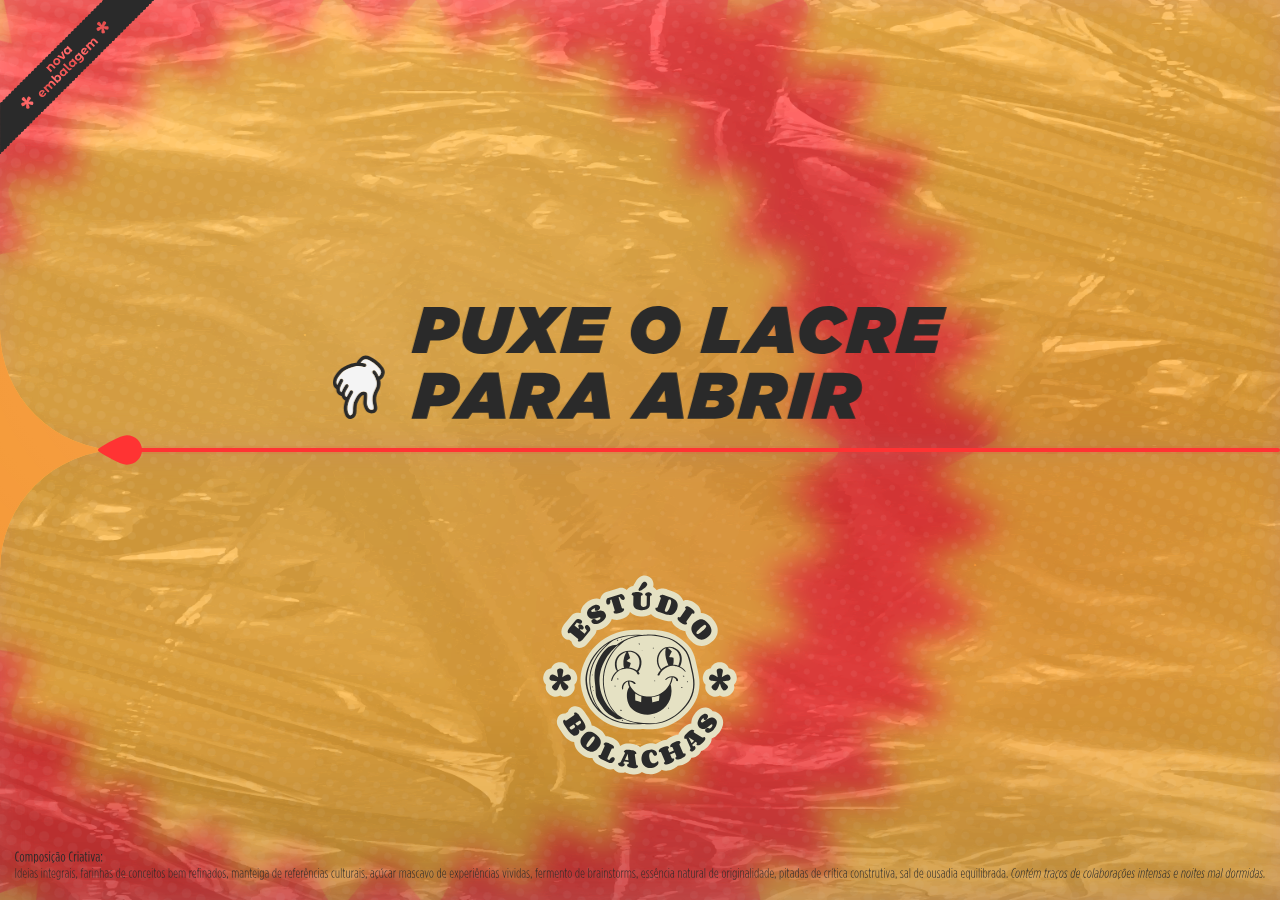
==== index.html @ 4806290f "Ajustes de alinhamento das seções em mobile + arraste da tela de entrada" ====
<!doctype html>
<html lang="pt-BR">
  <head>
    <!-- ========================================
         META BÁSICA
         ======================================== -->
    <meta charset="utf-8" />
    <meta name="viewport" content="width=device-width, initial-scale=1" />
    <title>Estúdio Bolachas</title>
    <meta
      name="description"
      content="Estúdio criativo. Ideias com personalidade, design com atitude."
    />

    <!-- ========================================
         ÍCONES
         ======================================== -->
    <link rel="icon" type="image/svg+xml" href="assets/img/thumb-bolachas/thumb-bolachas.svg" />
    <link rel="icon" type="image/png" href="assets/img/thumb-bolachas/thumb-bolachas.png" />

    <!-- ========================================
         SOCIAL SHARE
         ======================================== -->
    <meta property="og:type" content="website" />
    <meta property="og:title" content="Estúdio Bolachas" />
    <meta
      property="og:description"
      content="Estúdio criativo. Ideias com personalidade, design com atitude."
    />
    <meta property="og:image" content="assets/img/thumb-bolachas/thumb-bolachas.jpg" />
    <meta property="og:image:width" content="1200" />
    <meta property="og:image:height" content="630" />

    <meta name="twitter:card" content="summary_large_image" />
    <meta name="twitter:title" content="Estúdio Bolachas" />
    <meta
      name="twitter:description"
      content="Estúdio criativo. Ideias com personalidade, design com atitude."
    />
    <meta name="twitter:image" content="assets/img/thumb-bolachas/thumb-bolachas.jpg" />

    <!-- ========================================
         PRÉ-CARREGAMENTO DE IMAGENS
         ======================================== -->
    <link rel="preload" as="image" href="assets/svg/bolachinha-entry.svg" />
    <link rel="preload" as="image" href="assets/svg/bolachinha-entry-b.svg" />
    <link rel="preload" as="image" href="assets/svg/bolachinha.svg" />
    <link rel="preload" as="image" href="assets/svg/bolachinha-b.svg" />

    <link rel="preload" as="image" href="assets/svg/roseta-amarela.svg" />
    <link rel="preload" as="image" href="assets/svg/roseta-vermelha.svg" />

    <link rel="preload" as="image" href="assets/svg/txt-rodape.svg" />
    <link rel="preload" as="image" href="assets/svg/txt-rodape-mob.svg" />
    <link rel="preload" as="image" href="assets/svg/barcode-vert.svg" />
    <link rel="preload" as="image" href="assets/svg/barcode-hori.svg" />

    <link rel="preload" as="image" href="assets/svg/bolachas-header.svg" />
    <link rel="preload" as="image" href="assets/svg/bolachas-header-b.svg" />
    <link rel="preload" as="image" href="assets/svg/bolachas-header-mob.svg" />
    <link rel="preload" as="image" href="assets/svg/bolachas-header-mob-b.svg" />

    <!-- ========================================
         CSS
         Ordem:
         1. Base global
         2. Abertura
         3. Home / radial
         4. Conteúdo interno
         ======================================== -->
    <link rel="stylesheet" href="css/base.css" />
    <link rel="stylesheet" href="css/entry.css" />
    <link rel="stylesheet" href="css/home.css" />
    <link rel="stylesheet" href="css/content.css" />
  </head>

  <body>
    <!-- ========================================
         CAMADA GLOBAL DE FUNDO
         ======================================== -->
    <div class="grain" aria-hidden="true"></div>

    <!-- ========================================
         ESTRUTURA PRINCIPAL DO SITE
         ======================================== -->
    <main class="siteShell" id="siteShell">
      <!-- MENU RADIAL -->
      <nav class="radial" aria-label="Menu giratório">
        <ul class="radial__list" id="radialList" role="list">
          <li class="radial__item" data-key="manifesto">Manifesto</li>
          <li class="radial__item" data-key="links">Links</li>
          <li class="radial__item" data-key="servicos">Serviços</li>
          <li class="radial__item" data-key="contato">Contato</li>
        </ul>

        <div class="radial__dots" id="radialDots" aria-label="Indicador do menu">
          <span class="dot" data-dot="0" aria-hidden="true"></span>
          <span class="dot" data-dot="1" aria-hidden="true"></span>
          <span class="dot" data-dot="2" aria-hidden="true"></span>
          <span class="dot" data-dot="3" aria-hidden="true"></span>
        </div>
      </nav>

      <!-- ELEMENTOS FIXOS DA HOME / CONTEÚDO -->
      <div class="bolachasHeader" aria-hidden="true"></div>

      <div class="gfxBand" aria-hidden="true">
        <div class="gfxBand__txt" aria-hidden="true"></div>
        <div class="gfxBand__barcode" aria-hidden="true"></div>
      </div>

      <div class="contentTitle" id="contentTitle" aria-hidden="true"></div>
      <div class="bolachinhaLogo" aria-hidden="true"></div>

      <!-- BACKDROP E PAINEL DE CONTEÚDO -->
      <div class="contentBackdrop" id="contentBackdrop" aria-hidden="true"></div>

      <aside class="contentPanel" id="contentPanel" aria-hidden="true">
        <div class="contentPanel__inner">
          <div class="contentPanel__body" id="contentPanelBody">
            <p class="contentPanel__placeholder">Conteúdo da seção (em breve).</p>
          </div>

          <button class="contentPanel__back" id="contentBack" type="button">← VOLTAR</button>
        </div>
      </aside>
    </main>

    <!-- ========================================
         TEMPLATES DE CONTEÚDO
         ======================================== -->

    <!-- MANIFESTO -->
    <template id="tpl-manifesto">
      <section class="panelSection panelSection--manifesto">
        <p class="manifestoP">
          O <span class="manifestoHighlightA">Estúdio Bolachas</span> é um grupo criativo que
          inspira e apoia projetos que vão além do arroz com feijão tradicional.
        </p>

        <p class="manifestoP">
          Nascemos da necessidade criativa como meio de sobrevivência e visão de mundo. É daí que
          vêm ideias preparadas com cuidado,
          <span class="manifestoHighlightB">para além de embalagens bonitas</span>.
        </p>

        <p class="manifestoP">
          Acreditamos no desenvolvimento criativo de forma
          <span class="manifestoHighlightB">desenrolada e honesta</span>, com o objetivo de impactar
          positivamente o contexto em que nossas ideias são servidas.
        </p>

        <p class="manifestoP">
          Nosso foco é
          <span class="manifestoHighlightB">descomplicar a criação</span>
          de ferramentas e processos que dão suporte à comunicação dos nossos clientes de forma
          efetiva, sempre no ponto certo.
        </p>

        <p class="manifestoP">
          Sem marmotagem:
          <span class="manifestoHighlightB">
            o trampo é bem feito, com qualidade e sabor original </span
          >.
        </p>

        <img src="assets/svg/manifesto-selo.svg" class="manifestoSelo" alt="Selo Manifesto" />
      </section>
    </template>

    <!-- CONTATO -->
    <template id="tpl-contato">
      <section class="panelSection panelSection--contato">
        <h3 class="ctTitle">Conte a sua ideia para a gente!</h3>

        <p class="ctIntro">Use o formulário abaixo ou dê um “alô” nas nossas redes sociais.</p>

        <div class="ctFormBox">
          <form class="ctForm" action="#" method="post">
            <label class="ctField">
              <span class="ctIcon ctIcon--user" aria-hidden="true"></span>
              <input class="ctInput" type="text" name="nome" placeholder="Nome*" required />
            </label>

            <label class="ctField">
              <span class="ctIcon ctIcon--mail" aria-hidden="true"></span>
              <input class="ctInput" type="email" name="email" placeholder="Email*" required />
            </label>

            <label class="ctField">
              <span class="ctIcon ctIcon--phone" aria-hidden="true"></span>
              <input class="ctInput" type="tel" name="telefone" placeholder="Telefone (opcional)" />
            </label>

            <label class="ctField ctField--msg">
              <textarea
                class="ctInput ctTextarea"
                name="mensagem"
                placeholder="Conte um pouco sobre seu negócio, ideia ou necessidades atuais."
                rows="5"
              ></textarea>
            </label>

            <div class="ctLegend">* Campos obrigatórios</div>

            <button class="ctSend" type="submit">ENVIAR</button>
          </form>
        </div>

        <p class="ctInfo">
          Todas as informações compartilhadas são tratadas com discrição e respeito.
        </p>

        <a class="ctEmail" href="mailto:contato@estudiobolachas.com">
          contato@estudiobolachas.com
        </a>

        <div class="ctSocial" aria-label="Redes sociais">
          <a
            class="ctSocialBtn"
            href="https://www.instagram.com/estudiobolachas/"
            aria-label="Instagram"
            target="_blank"
            rel="noopener noreferrer"
          >
            <span class="ctSocialIcon ctSocialIcon--insta" aria-hidden="true"></span>
          </a>

          <a
            class="ctSocialBtn"
            href="https://www.behance.net/estudiobolachas"
            aria-label="Behance"
            target="_blank"
            rel="noopener noreferrer"
          >
            <span class="ctSocialIcon ctSocialIcon--behance" aria-hidden="true"></span>
          </a>

          <a
            class="ctSocialBtn"
            href="https://www.linkedin.com/company/estudiobolachas/"
            aria-label="LinkedIn"
            target="_blank"
            rel="noopener noreferrer"
          >
            <span class="ctSocialIcon ctSocialIcon--linkedin" aria-hidden="true"></span>
          </a>

          <a
            class="ctSocialBtn"
            href="https://api.whatsapp.com/message/KOBMPQ3VIMDCH1"
            aria-label="WhatsApp"
            target="_blank"
            rel="noopener noreferrer"
          >
            <span class="ctSocialIcon ctSocialIcon--whats" aria-hidden="true"></span>
          </a>
        </div>
      </section>
    </template>

    <!-- SERVIÇOS -->
    <template id="tpl-servicos">
      <section class="panelSection panelSection--servicos">
        <div class="svcBlock">
          <div class="svcHead">
            <div class="svcBullet">*</div>
            <div class="svcTitle">Web Design</div>
          </div>
          <div class="svcDesc">
            Sites preparados com criatividade refinada e prontos para converter. Tudo responsivo e
            caramelizado com design que chama atenção.
          </div>
        </div>

        <div class="svcBlock">
          <div class="svcHead">
            <div class="svcBullet">*</div>
            <div class="svcTitle">Planejamento</div>
          </div>
          <div class="svcDesc">
            Anúncios com alto teor de resultado. Seu trampo foca no que importa, enquanto o sistema
            prepara os leads automaticamente.
          </div>
        </div>

        <div class="svcBlock">
          <div class="svcHead">
            <div class="svcBullet">*</div>
            <div class="svcTitle">Identidade Visual</div>
          </div>
          <div class="svcDesc">
            Identidade com recheio. Da criação ou fortalecimento da marca às redes sociais, a gente
            entrega o pacote completo para sua marca virar referência.
          </div>
        </div>

        <div class="svcBlock">
          <div class="svcHead">
            <div class="svcBullet">*</div>
            <div class="svcTitle">Produtos &amp; Campanhas</div>
          </div>
          <div class="svcDesc">
            Do rascunho à prateleira, preparamos produtos e campanhas com sabor estratégico. Tudo
            pronto para impactar, engajar e fazer sua marca faturar.
          </div>
        </div>

        <a
          class="svcCta"
          href="https://api.whatsapp.com/message/KOBMPQ3VIMDCH1"
          target="_blank"
          rel="noopener noreferrer"
        >
          <span class="svcCta__label">FALE COM A GENTE</span>
          <span class="svcCta__icon" aria-hidden="true"></span>
        </a>
      </section>
    </template>

    <!-- LINKS -->
    <template id="tpl-links">
      <section class="panelSection panelSection--links">
        <a
          class="linksBtn"
          href="https://www.instagram.com/estudiobolachas/"
          target="_blank"
          rel="noopener noreferrer"
        >
          <div class="linksBtn__title">NOVIDADES</div>
          <div class="linksBtn__desc">
            Acompanhe nossos projetos recentes no Instagram.
            <span class="linksBtn__hl">@estudiobolachas</span>
          </div>
        </a>

        <a
          class="linksBtn"
          href="https://www.behance.net/estudiobolachas"
          target="_blank"
          rel="noopener noreferrer"
        >
          <div class="linksBtn__title">PROJETOS</div>
          <div class="linksBtn__desc">
            Veja nossos processos criativos no Behance.
            <span class="linksBtn__hl">@estudiobolachas</span>
          </div>
        </a>

        <a
          class="linksBtn"
          href="https://www.instagram.com/galeriabolachas/"
          target="_blank"
          rel="noopener noreferrer"
        >
          <div class="linksBtn__title">GALERIA</div>
          <div class="linksBtn__desc">
            Conheça produtos originais com a nossa curadoria
            <span class="linksBtn__hl">@galeriabolachas</span>
          </div>
        </a>
      </section>
    </template>

    <!-- ========================================
         ABERTURA / OVERLAY INICIAL
         ======================================== -->
    <div class="entryOverlay" id="entryOverlay" aria-label="Abertura do site">
      <div class="entryBg" aria-hidden="true"></div>

      <div class="content-box top-box" aria-hidden="true">
        <img class="bg-top-svg" src="assets/img/bg-top-box.png" alt="" />
        <img class="selo-nova" src="assets/svg/selo-nova.svg" alt="" />
        <img class="selo-aviso" src="assets/svg/selo-aviso.svg" alt="" />
        <img class="selo-puxe" src="assets/svg/selo-puxe.svg" alt="Puxe o lacre para abrir" />
      </div>

      <div class="content-box bottom-box" aria-hidden="true">
        <img class="bg-bottom-svg" src="assets/img/bg-bottom-box.png" alt="" />
        <div class="rodape-bottom-box" aria-hidden="true"></div>

        <a class="entry-bolachinha" href="#" aria-label="Bolachinha"></a>
        <img class="entry-ingredientes" src="assets/svg/txt-ingredientes.svg" alt="Ingredientes" />
      </div>

      <div class="linha-vermelha" aria-hidden="true"></div>
      <img class="gotinha" src="assets/svg/gotinha.svg" alt="Gotinha do lacre" />
    </div>

    <!-- ========================================
         JAVASCRIPT
         Ordem:
         1. Utilitários
         2. Abertura
         3. Painel de conteúdo
         4. Menu radial
         ======================================== -->
    <script src="js/utils.js"></script>
    <script src="js/entry.js"></script>
    <script src="js/content.js"></script>
    <script src="js/radial.js"></script>
  </body>
</html>
---- css/base.css ----
:root {
  --reveal: 0;
}

/* ==========================================================================
   1) FONTS
   ========================================================================== */

/* Gotham Ultra */
@font-face {
  font-family: "Gotham Ultra";
  src:
    url("../assets/fonts/GothamUltra.woff2") format("woff2"),
    url("../assets/fonts/GothamUltra.woff") format("woff");
  font-weight: 800;
  font-style: normal;
  font-display: swap;
}

/* Gotham Ultra Italic */
@font-face {
  font-family: "Gotham Ultra Italic";
  src:
    url("../assets/fonts/GothamUltraItalic.woff2") format("woff2"),
    url("../assets/fonts/GothamUltraItalic.woff") format("woff");
  font-weight: 800;
  font-style: italic;
  font-display: swap;
}

/* Gotham Book */
@font-face {
  font-family: "Gotham Book";
  src:
    url("../assets/fonts/GothamBook.woff2") format("woff2"),
    url("../assets/fonts/GothamBook.woff") format("woff");
  font-weight: 400;
  font-style: normal;
  font-display: swap;
}

/* Gotham Bold */
@font-face {
  font-family: "Gotham Bold";
  src:
    url("../assets/fonts/GothamBold.woff2") format("woff2"),
    url("../assets/fonts/GothamBold.woff") format("woff");
  font-weight: 700;
  font-style: normal;
  font-display: swap;
}

/* Corben */
@font-face {
  font-family: "Corben Regular";
  src: url("../assets/fonts/Corben-Regular.ttf") format("truetype");
  font-weight: 400;
  font-style: normal;
  font-display: swap;
}

@font-face {
  font-family: "Corben Bold";
  src: url("../assets/fonts/Corben-Bold.ttf") format("truetype");
  font-weight: 700;
  font-style: normal;
  font-display: swap;
}

/* ==========================================================================
   2) RESET + BASE
   ========================================================================== */

* {
  box-sizing: border-box;
}

html,
body {
  height: 100%;
}

body {
  margin: 0;
  overflow: hidden;
  overflow-x: hidden;

  color: #2a2a2a;
  background: #ff3333;

  font-family:
    system-ui,
    -apple-system,
    "Segoe UI",
    Roboto,
    Arial,
    sans-serif;
}

/* Fundo reativo proporcional ao reveal */
body {
  background: color-mix(
    in srgb,
    #f59835 calc((1 - var(--reveal)) * 100%),
    #ff3333 calc(var(--reveal) * 100%)
  );
}

/* ==========================================================================
   3) FUNDO VIVO
   - Mantido desligado visualmente por enquanto
   ========================================================================== */

body::before {
  content: "";
  position: fixed;
  inset: -20%;
  z-index: 0;

  pointer-events: none;
  transform: translate3d(0, 0, 0);

  background:
    radial-gradient(
      closest-side at calc(50% + var(--bgx, 0px)) calc(50% + var(--bgy, 0px)),
      rgba(245, 152, 53, 0.22),
      transparent 60%
    ),
    radial-gradient(
      closest-side at calc(55% - var(--bgx, 0px)) calc(45% - var(--bgy, 0px)),
      rgba(229, 225, 195, 0.14),
      transparent 62%
    ),
    radial-gradient(closest-side at 40% 65%, rgba(42, 42, 42, 0.08), transparent 60%);

  mix-blend-mode: soft-light;
  filter: blur(18px);
  opacity: 0.75;

  animation: bg-drift 10s ease-in-out infinite;
}

/* desligado temporariamente */
body::before {
  opacity: 0 !important;
}

@keyframes bg-drift {
  0% {
    transform: translate3d(-0.6%, -0.3%, 0) scale(1.01);
  }
  50% {
    transform: translate3d(0.7%, 0.4%, 0) scale(1.02);
  }
  100% {
    transform: translate3d(-0.6%, -0.3%, 0) scale(1.01);
  }
}

@media (prefers-reduced-motion: reduce) {
  body::before {
    animation: none;
  }
}

/* ==========================================================================
   4) GRAIN
   ========================================================================== */

.grain {
  position: fixed;
  inset: -30%;
  z-index: 6;

  pointer-events: none;
  transform: translate3d(0, 0, 0);

  opacity: 0.08;
  mix-blend-mode: overlay;
  filter: contrast(92%) brightness(112%);

  background-image:
    repeating-linear-gradient(
      0deg,
      rgba(255, 255, 255, 0.22) 0px,
      rgba(255, 255, 255, 0.22) 1px,
      transparent 2px,
      transparent 4px
    ),
    repeating-linear-gradient(
      90deg,
      rgba(0, 0, 0, 0.16) 0px,
      rgba(0, 0, 0, 0.16) 1px,
      transparent 2px,
      transparent 6px
    ),
    radial-gradient(circle at 30% 20%, rgba(0, 0, 0, 0.1) 0%, transparent 42%),
    radial-gradient(circle at 70% 80%, rgba(255, 255, 255, 0.1) 0%, transparent 44%);

  animation: grain-drift 7.5s steps(10) infinite;
}

@keyframes grain-drift {
  0% {
    transform: translate3d(-1.5%, -1%, 0);
  }
  20% {
    transform: translate3d(1%, -1.8%, 0);
  }
  40% {
    transform: translate3d(1.8%, 0.8%, 0);
  }
  60% {
    transform: translate3d(-1.6%, 1.6%, 0);
  }
  80% {
    transform: translate3d(0.8%, -0.6%, 0);
  }
  100% {
    transform: translate3d(-1.5%, -1%, 0);
  }
}

@media (prefers-reduced-motion: reduce) {
  .grain {
    animation: none;
  }
}

/* ==========================================================================
   5) GATE INICIAL DE VISIBILIDADE
   - Antes de abrir, só a roseta permanece visível
   ========================================================================== */

body:not(.site-open) .radial__list,
body:not(.site-open) .radial__dots,
body:not(.site-open) .gfxBand,
body:not(.site-open) .bolachasHeader,
body:not(.site-open) .bolachinhaLogo,
body:not(.site-open) .contentTitle,
body:not(.site-open) .contentBackdrop,
body:not(.site-open) .contentPanel,
body:not(.site-open) .grain {
  opacity: 0;
}

body:not(.site-open) .radial,
body:not(.site-open) .bolachasHeader {
  pointer-events: none;
}

body:not(.site-open) .contentPanel {
  translate: 110% 0;
}

body.site-open .radial__list,
body.site-open .radial__dots,
body.site-open .gfxBand,
body.site-open .bolachasHeader,
body.site-open .bolachinhaLogo,
body.site-open .contentTitle {
  transition: opacity 420ms ease;
}

/* ==========================================================================
   6) BLINDAGEM DO PAINEL FORA DO MODE-CONTENT
   ========================================================================== */

body:not(.mode-content) .contentBackdrop {
  opacity: 0 !important;
  visibility: hidden !important;
  pointer-events: none !important;
  transition: none !important;
}

body:not(.mode-content) .contentPanel {
  opacity: 0 !important;
  visibility: hidden !important;
  pointer-events: none !important;
  transition: none !important;
}

body.mode-content .contentBackdrop {
  visibility: visible !important;
  transition: opacity 220ms ease !important;
}

body.mode-content .contentPanel {
  visibility: visible !important;
  opacity: 1 !important;
}

/* ==========================================================================
   7) INTERAÇÃO GLOBAL
   ========================================================================== */

.radial,
.radial__list,
.radial__item {
  pointer-events: auto;
}
---- css/entry.css ----
.entryOverlay {
  position: fixed;
  inset: 0;
  z-index: 2000;
  overflow: hidden;
  pointer-events: auto;
}

.entryOverlay.is-hidden {
  opacity: 0 !important;
  pointer-events: none;
  transition: opacity 420ms ease;
}

.entryBg {
  position: absolute;
  inset: 0;
  background:
    radial-gradient(1200px 700px at 30% 40%, rgba(255, 255, 255, 0.09), transparent 60%),
    radial-gradient(900px 600px at 70% 60%, rgba(0, 0, 0, 0.12), transparent 55%);
  pointer-events: none;
}

/* caixas */
.content-box {
  position: fixed;
  left: 0;
  width: 100vw;
  height: 50vh;

  box-sizing: border-box; /* ✅ importante */

  background: rgba(255, 255, 255, 0.2);

  backdrop-filter: blur(16px) contrast(150%);
  -webkit-backdrop-filter: blur(16px) contrast(150%);
  will-change: transform, border-radius;

  overflow: hidden;
  isolation: isolate;

  contain: paint;
  transform: translateZ(0);
  backface-visibility: hidden;
}

.top-box {
  position: fixed;
  top: 0;
  border-bottom-left-radius: 120px;
  height: calc(var(--real-vh) * 50);
}

.bottom-box {
  bottom: 0;
  border-top-left-radius: 120px;
  height: calc(var(--real-vh) * 50);
}

/* fundos das caixas (imagens) */
.bg-top-svg,
.bg-bottom-svg {
  z-index: 0;
  position: absolute;
  inset: 0;
  width: 100%;
  height: 100%;
  object-fit: cover;
  opacity: 1;
  transform: translateZ(0);
  backface-visibility: hidden;
  will-change: transform;

  border-radius: inherit;

  pointer-events: none;
}

.selo-nova {
  z-index: 2;
  position: absolute;
  left: 0;
  top: 0;
  width: clamp(110px, 12vw, 200px);
  height: auto;
  pointer-events: none;
}

.selo-aviso {
  z-index: 2;
  position: absolute;
  right: 22px;
  top: 18px;
  width: clamp(50px, 12vw, 100px);
  height: auto;
  pointer-events: none;
}

/* Selo grande no TOP-BOX (fixo, centralizado) */
.selo-puxe {
  position: absolute;
  left: 50%;
  bottom: clamp(18px, 3.5vh, 34px);

  transform: translateX(-50%) translateZ(0);

  backface-visibility: hidden;
  will-change: transform, opacity;
  isolation: isolate;

  z-index: 2;

  width: clamp(300px, 48vw, 700px);
  height: auto;

  pointer-events: none;
  user-select: none;
  -webkit-user-drag: none;

  opacity: 1;

  /* ✅ opacidade reativa ao drag (mantém pulsação, só controla a visibilidade) */
  --fade: calc(1 - var(--pull, 0));
  opacity: calc(var(--fade) * 1);

  /* pulsação suave */
  animation: seloPulse 1.6s ease-in-out infinite;
  transform-origin: 50% 50%;
}

@keyframes seloPulse {
  0% {
    transform: translate(-50%, -50%) scale(1);
  }
  50% {
    transform: translate(-50%, -50%) scale(1.02);
  }
  100% {
    transform: translate(-50%, -50%) scale(1);
  }
}

.rodape-bottom-box {
  position: absolute;
  left: 0;
  right: 0;
  bottom: 0;
  height: 22vh;
  background: linear-gradient(to top, rgba(0, 0, 0, 0.18), transparent);
  pointer-events: none;
}

/* linha + gotinha */
.linha-vermelha {
  position: fixed;
  top: calc(var(--real-vh) * 50);
  height: 4px;
  transform: translateY(-50%);
  background: #ff3333;
  border-radius: 99px;
  z-index: 2100;
  pointer-events: none;
  box-shadow: 0 0 0 2px rgba(255, 51, 51, 0.1);
}

.gotinha {
  position: fixed;
  top: calc(var(--real-vh) * 50);
  width: 44px;
  height: 54px;
  transform: translate(-50%, -50%);
  z-index: 2200;
  user-select: none;
  -webkit-user-drag: none;
  cursor: grab;
  touch-action: none;
}

.gotinha:active {
  cursor: grabbing;
}

/* animação de saída (empurrando tudo pra direita) */
.entryOverlay.is-opening .top-box,
.entryOverlay.is-opening .bottom-box,
.entryOverlay.is-opening .linha-vermelha,
.entryOverlay.is-opening .gotinha,
.entryOverlay.is-opening .selo-puxe {
  transition: transform 0.5s linear;
}

.entryOverlay.is-opening .top-box {
  transform: translateX(100vw);
}
.entryOverlay.is-opening .linha-vermelha {
  transform: translate(100vw, -50%);
}
.entryOverlay.is-opening .gotinha {
  transform: translate(calc(100vw - 50%), -50%);
}

.entryOverlay.is-opening .bottom-box {
  transition-delay: 0.3s;
  transform: translateX(100vw);
}

.entryOverlay.is-opening .selo-puxe {
  transition: opacity 0.5s linear;
}

/* =========================================================
   Bolachinha interativa na tela de abertura (bottom-box)
   ========================================================= */

.bottom-box {
  position: fixed; /* só garantindo contexto */
}

.bottom-box .entry-bolachinha {
  position: absolute;
  left: 50%;
  top: 50%;

  transform: translate(-50%, -50%);
  z-index: 5;

  width: clamp(180px, 34vw, 200px);
  height: clamp(180px, 34vw, 200px);

  background: url("../assets/svg/bolachinha-entry.svg") no-repeat center / contain;

  pointer-events: auto;
  user-select: none;
  -webkit-tap-highlight-color: transparent;

  transition:
    transform 160ms ease,
    opacity 160ms ease;
}

/* desktop hover */
@media (hover: hover) and (pointer: fine) {
  .bottom-box .entry-bolachinha:hover {
    background-image: url("../assets/svg/bolachinha-entry-b.svg");
    transform: translate(-50%, -50%) scale(1.03);
  }
}

/* mobile tap */
.bottom-box .entry-bolachinha:active {
  background-image: url("../assets/svg/bolachinha-entry-b.svg");
  transform: translate(-50%, -50%) scale(0.98);
}

/* Assim que a abertura começa a sair, ela não pode mais bloquear cliques do site */
.entryOverlay.is-opening,
.entryOverlay.is-hidden {
  pointer-events: none !important;
}

/* =========================================================
   Texto Ingredientes (bottom-box)
   ========================================================= */

.bottom-box .entry-ingredientes {
  position: absolute;
  left: 50%;
  bottom: 2vh;

  transform: translateX(-50%);
  z-index: 4;

  width: 98vw;
  height: auto;

  pointer-events: none;
  user-select: none;

  opacity: 1;
}

/* MOBILE: troca SVG */
@media (max-width: 900px) {
  .bottom-box .entry-ingredientes {
    content: url("../assets/svg/txt-ingredientes-b.svg");
    width: 90vw;
  }
}
---- css/home.css ----
/* ==========================================================================
   1) MENU RADIAL
   ========================================================================== */

.radial {
  position: fixed;
  inset: 0;
  z-index: 2;

  overflow: visible;

  /* Variáveis do sistema */
  --safe: clamp(16px, 2.5vw, 32px);
  --radius: 275px;
  --cx: calc(var(--radius) * 0.18 + var(--safe));
  --cy: calc(50vh - 40px);
  --dotsH: 70px;
}

/* Lista radial */
.radial__list {
  position: absolute;
  left: var(--cx);
  top: var(--cy);

  width: 0;
  height: 0;

  margin: 0;
  padding: 0;
  list-style: none;
}

/* Breakpoints do sistema radial */
@media (max-width: 520px) {
  .radial {
    --radius: 140px;
    --cy: 30vh;
    width: 520px;
    height: 520px;
  }
}

@media (min-width: 521px) and (max-width: 900px) {
  .radial {
    --radius: 150px;
  }
}

@media (min-width: 901px) {
  .radial {
    --radius: 275px;
  }
}

/* ==========================================================================
   2) ROSETA REATIVA
   ========================================================================== */

.radial {
  --rosetaSize: clamp(900px, 120vmax, 1700px);
  --rosetaDx: 0px;
  --rosetaDy: 0px;
}

/* Camada final (amarela) */
.radial::before {
  content: "";
  position: fixed;

  left: calc(var(--cx) + var(--rosetaDx));
  top: calc(var(--cy) + var(--rosetaDy));

  width: var(--rosetaSize);
  height: var(--rosetaSize);

  z-index: 0;
  pointer-events: none;

  transform: translate(-50%, -50%) rotate(var(--rosetaAngle, 0deg));
  transform-origin: 50% 50%;

  background: url("../assets/svg/roseta-amarela.svg") no-repeat center / contain;
  opacity: var(--reveal);
}

/* Camada inicial (vermelha) */
.radial::after {
  content: "";
  position: fixed;

  left: calc(var(--cx) + var(--rosetaDx));
  top: calc(var(--cy) + var(--rosetaDy));

  width: var(--rosetaSize);
  height: var(--rosetaSize);

  z-index: 2;
  pointer-events: none;

  transform: translate(-50%, -50%) rotate(var(--rosetaAngle, 0deg));
  transform-origin: 50% 50%;

  background: url("../assets/svg/roseta-vermelha.svg") no-repeat center / contain;
  opacity: calc(1 - var(--reveal));
}

/* Ajustes responsivos da roseta */
@media (max-width: 520px) {
  .radial {
    --rosetaSize: 90vh;
    --rosetaDx: 20vw;
    --rosetaDy: -6vh;
  }
}

@media (min-width: 500px) and (max-width: 900px) {
  .radial {
    --rosetaSize: 90vh;
    --rosetaDx: 10vw;
    --rosetaDy: -14vh;
  }
}

@media (min-width: 901px) {
  .radial {
    --rosetaSize: 96vw;
    --rosetaDx: 300px;
    --rosetaDy: 40px;
  }
}

/* ==========================================================================
   3) ITENS DO MENU RADIAL
   ========================================================================== */

.radial__item {
  position: absolute;
  left: 0;
  top: 0;

  cursor: pointer;
  user-select: none;
  -webkit-tap-highlight-color: transparent;

  font-family:
    "Gotham Ultra Italic",
    system-ui,
    -apple-system,
    "Segoe UI",
    Roboto,
    Arial,
    sans-serif;
  font-weight: 800;
  font-size: clamp(34px, 6.2vw, 74px);
  line-height: 1;
  letter-spacing: -0.02em;
  text-transform: uppercase;

  color: #f59835;
  transition: color 220ms ease;
}

.radial__item.is-active {
  color: #e5e1c3;
}

/* ==========================================================================
   4) DOTS
   ========================================================================== */

.radial__dots {
  position: absolute;
  left: clamp(10px, 2vw, 18px);

  top: clamp(
    calc(var(--dotsH) / 2 + var(--safe)),
    var(--cy),
    calc(100vh - var(--dotsH) / 2 - var(--safe))
  );
  transform: translateY(-50%);

  z-index: 5;
  display: grid;
  gap: 10px;

  pointer-events: none;
}

.dot {
  width: 10px;
  height: 10px;
  border-radius: 999px;

  background: #f59835;
  transition:
    transform 180ms ease,
    opacity 180ms ease,
    background-color 180ms ease;
}

.dot.is-active {
  background: #e5e1c3;
}

@media (min-width: 901px) {
  .radial__dots {
    top: var(--cy);
    transform: translateY(-50%);
  }
}

/* ==========================================================================
   5) MICROFEEDBACK DE SNAP
   ========================================================================== */

body.is-snapping .radial__item.is-active {
  animation: snap-pop 220ms ease-out;
}

body.is-snapping .dot.is-active {
  animation: snap-pop-dot 220ms ease-out;
}

@keyframes snap-pop {
  0% {
    filter: blur(0px);
  }
  45% {
    filter: blur(0px);
  }
  100% {
    filter: blur(0px);
  }
}

@keyframes snap-pop-dot {
  0% {
    transform: scale(1);
  }
  45% {
    transform: scale(1.35);
  }
  100% {
    transform: scale(1);
  }
}

/* ==========================================================================
   6) FAIXA GRÁFICA / RODAPÉ
   ========================================================================== */

.gfxBand {
  position: fixed;
  z-index: 4;

  margin: 0;
  padding: 0;

  pointer-events: none;
  background: #f59835;
}

.gfxBand__txt,
.gfxBand__barcode {
  position: absolute;
  background-color: #2a2a2a;

  -webkit-mask-repeat: no-repeat;
  -webkit-mask-position: center;
  -webkit-mask-size: contain;

  mask-repeat: no-repeat;
  mask-position: center;
  mask-size: contain;
}

/* Desktop */
@media (min-width: 901px) {
  .gfxBand {
    top: 0;
    right: 0;
    width: 10vw;
    height: 100vh;
  }

  .gfxBand__barcode {
    top: 50%;
    right: 0;
    width: 4vw;
    height: 60vh;

    transform: translateY(-50%);

    -webkit-mask-position: center right;
    mask-position: center right;

    -webkit-mask-image: url("../assets/svg/barcode-vert.svg");
    mask-image: url("../assets/svg/barcode-vert.svg");
  }

  .gfxBand__txt {
    top: 50%;
    right: 5vw;
    width: 4vw;
    height: 60vh;

    transform: translateY(-50%);

    -webkit-mask-position: center;
    mask-position: center;

    -webkit-mask-image: url("../assets/svg/txt-rodape.svg");
    mask-image: url("../assets/svg/txt-rodape.svg");
  }
}

/* Mobile */
@media (max-width: 900px) {
  .gfxBand {
    left: 0;
    right: 0;
    bottom: 0;
    top: auto;

    width: 100vw;
    height: 13vh;
  }

  .gfxBand__barcode {
    left: 50%;
    bottom: 0;
    width: 60vw;
    height: 6vh;

    transform: translateX(-50%);

    -webkit-mask-position: bottom center;
    mask-position: bottom center;

    -webkit-mask-image: url("../assets/svg/barcode-hori.svg");
    mask-image: url("../assets/svg/barcode-hori.svg");
  }

  .gfxBand__txt {
    left: 50%;
    bottom: 6.5vh;
    width: 50vw;
    height: 5vh;

    transform: translateX(-50%);

    -webkit-mask-position: bottom center;
    mask-position: bottom center;

    -webkit-mask-image: url("../assets/svg/txt-rodape-mob.svg");
    mask-image: url("../assets/svg/txt-rodape-mob.svg");
  }
}

/* ==========================================================================
   7) HEADER BOLACHAS
   ========================================================================== */

.bolachasHeader {
  position: fixed;
  z-index: 5;

  pointer-events: auto;
  user-select: none;
  -webkit-tap-highlight-color: transparent;

  background-repeat: no-repeat;
  background-position: center;
  background-size: contain;
}

/* Desktop */
@media (min-width: 901px) {
  .bolachasHeader {
    right: 18vw;
    top: 50%;

    width: clamp(80px, 10vw, 180px);
    height: 96vh;
    max-height: none;

    transform: translateY(-50%);

    background-image: url("../assets/svg/bolachas-header.svg");
  }

  .bolachasHeader:hover,
  .bolachasHeader:active {
    background-image: url("../assets/svg/bolachas-header-b.svg");
  }
}

/* Mobile */
@media (max-width: 900px) {
  .bolachasHeader {
    left: 50%;
    bottom: 14vh;

    width: 96vw;
    max-width: 520px;
    height: 52px;

    transform: translateX(-50%);

    background-image: url("../assets/svg/bolachas-header-mob.svg");
  }

  .bolachasHeader:active {
    background-image: url("../assets/svg/bolachas-header-mob-b.svg");
  }
}
---- css/content.css ----
/* ==========================================================================
   1) MODO CONTEÚDO
   ========================================================================== */

.contentTitle {
  position: fixed;
  left: 50%;
  z-index: 10;

  opacity: 0;
  pointer-events: none;

  transform: translateX(-50%) translateY(8px);
  transition:
    opacity 260ms ease,
    transform 260ms ease;

  font-family:
    "Gotham Ultra Italic",
    system-ui,
    -apple-system,
    "Segoe UI",
    Roboto,
    Arial,
    sans-serif;
  font-weight: 800;
  font-size: clamp(50px, 8vw, 120px);
  line-height: 1;
  letter-spacing: 0.02em;
  text-transform: uppercase;
  text-align: center;

  color: #f59835;
}

body.mode-content .contentTitle {
  opacity: 1;
  transform: translateX(-50%) translateY(0);
}

.radial__list,
.radial__dots {
  transition: opacity 260ms ease;
  will-change: opacity;
}

body.mode-content .radial__list,
body.mode-content .radial__dots {
  opacity: 0;
}

.bolachasHeader,
.gfxBand {
  transition: opacity 260ms ease;
  will-change: opacity;
}

body.mode-content .bolachasHeader,
body.mode-content .gfxBand {
  opacity: 0;
}

body.mode-content .radial {
  pointer-events: none;
}

.contentBackdrop {
  position: fixed;
  inset: 0;
  z-index: 7;

  opacity: 0;
  pointer-events: none;

  background: rgba(0, 0, 0, 0.5);
  transition: opacity 220ms ease;
}

body.mode-content .contentBackdrop {
  opacity: 1;
  pointer-events: auto;
}

@media (min-width: 901px) {
  .contentTitle {
    left: clamp(24px, 4vw, 64px);
    top: 50%;

    text-align: left;
    transform: translateY(-50%);
  }

  body.mode-content .contentTitle {
    transform: translateY(-50%);
  }
}

@media (max-width: 900px) {
  :root {
    /* fallback caso o JS ainda não tenha rodado */
    --app-height: 100vh;

    /* altura real do painel baseada na viewport visível */
    --contentPanelH: calc(var(--app-height) * 0.73);

    /* topo real do painel */
    --panelTop: calc(var(--app-height) - var(--contentPanelH));

    /* área ocupada pela bolachinha + respiro */
    --bolachinhaSafeTop: calc(2vh + clamp(100px, 30vw, 120px) + 16px);

    /* pequena folga visual entre título e painel */
    --contentTitleOffset: 10px;
  }

  .contentTitle {
    top: max(var(--panelTop), var(--bolachinhaSafeTop));
    transform: translateX(-50%) translateY(calc(-100% + var(--contentTitleOffset)));
  }

  body.mode-content .contentTitle {
    transform: translateX(-50%) translateY(-100%);
  }
}

/* ==========================================================================
   2) PAINEL DE CONTEÚDO
   ========================================================================== */

.contentPanel {
  position: fixed;
  top: 0;
  right: 0;
  z-index: 9;

  width: 50vw;
  height: 100vh;

  opacity: 1;
  background: #2a2a2a;

  translate: 110% 0;
  will-change: translate;

  transition: translate 520ms cubic-bezier(0.2, 0.9, 0.2, 1);
  transition-delay: 120ms;
}

body.mode-content .contentPanel {
  translate: 0 0;
}

@media (max-width: 900px) {
  .contentPanel {
    top: auto;
    bottom: 0;

    width: 100vw;
    height: var(--contentPanelH, calc(var(--app-height, 100vh) * 0.73));
    max-height: var(--contentPanelH, calc(var(--app-height, 100vh) * 0.73));

    translate: 0 110%;
    transition-delay: 90ms;
  }

  body.mode-content .contentPanel {
    translate: 0 0;
  }
}

.contentPanel__inner {
  --panelPad: clamp(18px, 3vw, 34px);

  height: 100%;
  padding: 0;

  display: grid;
  grid-template-rows: 1fr auto;
  gap: 0;
}

.contentPanel__body {
  overflow: auto;
  padding: var(--panelPad);
  padding-right: calc(var(--panelPad) + 6px);
}

@media (max-width: 900px) {
  .contentPanel__inner {
    --panelPad: clamp(12px, 3.2vw, 18px);
  }

  .contentPanel__body {
    overflow: hidden;
    padding: var(--panelPad);
    padding-right: var(--panelPad);
    padding-bottom: 8px;
  }

  .contentPanel__back {
    padding: 0 var(--panelPad) max(10px, env(safe-area-inset-bottom, 0px));
    font-size: 13px;
  }
}

.contentPanel__placeholder {
  margin: 0;
  opacity: 0.85;
}

.contentPanel__back {
  justify-self: start;
  align-self: end;

  margin: 0;
  padding: 0 var(--panelPad) var(--panelPad);
  margin-top: 16px;

  background: none;
  border: none;
  cursor: pointer;

  color: #f59835;

  font-family:
    "Gotham Ultra",
    system-ui,
    -apple-system,
    "Segoe UI",
    Roboto,
    Arial,
    sans-serif;
  font-size: clamp(14px, 1.4vw, 18px);
  letter-spacing: 0.02em;
  text-transform: uppercase;

  transition:
    opacity 180ms ease,
    color 180ms ease,
    transform 180ms ease;
}

.contentPanel__back:hover {
  opacity: 1;
  color: #ff3333;
  transform: translateX(-4px);
}

.contentPanel__back:active {
  opacity: 0.9;
  transform: translateX(-2px);
}

@media (min-width: 901px) {
  .contentPanel__inner {
    padding-bottom: clamp(24px, 4vh, 64px);
  }

  .contentPanel__back {
    font-size: clamp(18px, 1.8vw, 22px);
  }
}

/* ==========================================================================
   3) ESTRUTURA BASE DAS SEÇÕES
   ========================================================================== */

.panelSection {
  display: grid;
  gap: 14px;
  padding-bottom: 12px;
}

.panelLead {
  margin: 0;
  font-size: clamp(18px, 1.7vw, 26px);
  line-height: 1.25;
  color: #f4f4f4;
}

.panelBullets {
  display: grid;
  gap: 8px;

  margin: 0;
  padding-left: 18px;

  list-style: square;
  color: #e5e1c3;

  font-family:
    "Gotham Ultra",
    system-ui,
    -apple-system,
    "Segoe UI",
    Roboto,
    Arial,
    sans-serif;
  font-size: 14px;
  letter-spacing: 0.02em;
  text-transform: uppercase;
}

.panelSmall {
  margin: 0;
  opacity: 0.75;

  font-size: 14px;
  line-height: 1.45;
}

/* ==========================================================================
   4) MANIFESTO
   ========================================================================== */

.panelSection--manifesto {
  display: grid;
  gap: 20px;
}

.manifestoP {
  max-width: 56ch;
  margin: 0 auto;

  color: #e5e1c3;
  text-align: center;

  font-family:
    "Gotham Book",
    system-ui,
    -apple-system,
    "Segoe UI",
    Roboto,
    Arial,
    sans-serif;
  font-size: clamp(16px, 1.6vw, 20px);
  line-height: 1.2;
}

.manifestoHighlightA {
  font-family: "Corben Regular", serif;
  letter-spacing: 0.02em;
}

.manifestoHighlightB {
  color: #f59835;
  letter-spacing: 0.01em;

  font-family:
    "Gotham Bold",
    system-ui,
    -apple-system,
    "Segoe UI",
    Roboto,
    Arial,
    sans-serif;
}

.manifestoSelo {
  display: block;
  width: clamp(80px, 30vw, 200px);
  height: auto;
  margin: 22px auto 0;

  opacity: 0.95;
  user-select: none;
  pointer-events: none;
}

@media (min-width: 901px) {
  .panelSection--manifesto {
    padding-top: 12vh;
  }
}

@media (max-width: 900px) {
  .panelSection--manifesto {
    min-height: 100%;
    padding-top: 0;
    gap: 10px;
    align-content: center;
  }

  .manifestoP {
    max-width: 39ch;
    font-size: 13px;
    line-height: 1.32;
  }

  .manifestoSelo {
    width: clamp(64px, 22vw, 110px);
    margin-top: 8px;
  }
}

/* ==========================================================================
   5) LOGO BOLACHINHA NO MODO CONTEÚDO
   ========================================================================== */

.bolachinhaLogo {
  position: fixed;
  z-index: 9;

  opacity: 0;
  scale: 1;

  pointer-events: auto;
  user-select: none;
  -webkit-tap-highlight-color: transparent;

  background-repeat: no-repeat;
  background-position: center;
  background-size: contain;

  will-change: translate, opacity, scale;
  transition:
    translate 520ms cubic-bezier(0.2, 0.9, 0.2, 1),
    opacity 260ms ease,
    scale 160ms ease;
}

/* Desktop */
@media (min-width: 901px) {
  .bolachinhaLogo {
    left: clamp(24px, 4vw, 64px);
    top: clamp(24px, 4vw, 64px);

    width: 10vw;
    height: 20vh;

    background-image: url("../assets/svg/bolachinha.svg");
    translate: -140% 0;
  }

  body.mode-content .bolachinhaLogo {
    opacity: 1;
    translate: 0 0;
    transition-delay: 120ms;
  }

  @media (hover: hover) and (pointer: fine) {
    .bolachinhaLogo:hover {
      scale: 1.03;
      background-image: url("../assets/svg/bolachinha-b.svg");
    }
  }

  .bolachinhaLogo:active {
    scale: 0.98;
    background-image: url("../assets/svg/bolachinha-b.svg");
  }
}

/* Mobile */
@media (max-width: 900px) {
  .bolachinhaLogo {
    left: 50%;
    top: 2vh;

    width: clamp(100px, 30vw, 120px);
    height: clamp(100px, 30vw, 120px);

    background-image: url("../assets/svg/bolachinha.svg");
    translate: -50% -140%;
  }

  body.mode-content .bolachinhaLogo {
    opacity: 1;
    translate: -50% 0;
    transition-delay: 120ms;
  }

  .bolachinhaLogo:active {
    scale: 0.98;
    background-image: url("../assets/svg/bolachinha-b.svg");
  }
}

/* ==========================================================================
   6) LINKS
   ========================================================================== */

.panelSection--links {
  display: grid;
  gap: 18px;
  padding-top: 18px;
}

.linksBtn {
  display: block;
  width: min(90vw, 560px);
  margin: 0 auto;
  padding: 10px 18px;

  text-decoration: none;
  border: none;
  border-radius: 999px;
  background: #ff3333;

  -webkit-tap-highlight-color: transparent;
  transition:
    background-color 160ms ease,
    transform 160ms ease;
}

.linksBtn__title {
  color: #f59835;
  text-align: center;
  text-transform: uppercase;

  font-family: "Corben Bold", serif;
  font-size: 36px;
  line-height: 1.05;
  letter-spacing: 0.02em;
}

.linksBtn__desc {
  color: #e5e1c3;
  text-align: center;

  font-family:
    "Gotham Book",
    system-ui,
    -apple-system,
    "Segoe UI",
    Roboto,
    Arial,
    sans-serif;
  font-size: 13px;
  line-height: 1.2;
}

.linksBtn__hl {
  font-family:
    "Gotham Bold",
    system-ui,
    -apple-system,
    "Segoe UI",
    Roboto,
    Arial,
    sans-serif;
}

@media (hover: hover) and (pointer: fine) {
  .linksBtn:hover {
    background: #f59835;
    transform: scale(1.01);
  }

  .linksBtn:hover .linksBtn__title {
    color: #ff3333;
  }

  .linksBtn:hover .linksBtn__desc {
    color: #2a2a2a;
  }
}

.linksBtn:active {
  background: #f59835;
  transform: scale(0.99);
}

.linksBtn:active .linksBtn__title {
  color: #ff3333;
}

.linksBtn:active .linksBtn__desc {
  color: #2a2a2a;
}

.linksBtn:focus-visible {
  outline: 2px solid #f59835;
  outline-offset: 3px;
}

@media (max-width: 900px) {
  .panelSection--links {
    min-height: 100%;
    gap: 10px;
    padding-top: 0;
    padding-bottom: 0;
    align-content: center;
  }

  .linksBtn {
    width: 92%;
    max-width: 520px;
    padding: 10px 14px;
  }

  .linksBtn__title {
    margin-bottom: 4px;
    font-size: clamp(20px, 6vw, 28px);
    letter-spacing: 0.015em;
  }

  .linksBtn__desc {
    font-size: 11px;
    line-height: 1.15;
  }
}

@media (min-width: 901px) {
  .panelSection--links {
    min-height: 100%;
    gap: 50px;
    padding-top: 0;
    padding-bottom: 0;

    display: flex;
    flex-direction: column;
    justify-content: center;
  }

  .linksBtn {
    width: min(560px, 92%);
    padding: 18px 80px;
  }

  .linksBtn__title {
    margin-bottom: 12px;
    font-size: 42px;
    letter-spacing: 0.03em;
  }

  .linksBtn__desc {
    font-size: 14px;
    line-height: 1.25;
  }
}

/* ==========================================================================
   7) SERVIÇOS
   ========================================================================== */

.panelSection--servicos {
  max-width: 620px;
  margin: 0 auto;
  padding-top: clamp(16px, 3vh, 26px);

  display: grid;
  gap: clamp(16px, 3vh, 26px);
}

.svcBlock {
  display: grid;
  gap: 10px;
}

.svcBlock + .svcBlock {
  padding-top: 8px;
}

.svcHead {
  display: flex;
  align-items: center;
  gap: 10px;
}

.svcBullet {
  opacity: 0.9;
  color: #f59835;

  font-family: "Corben Bold", serif;
  font-size: clamp(22px, 3.8vw, 32px);
  line-height: 1;
}

.svcTitle {
  color: #f59835;

  font-family: "Corben Bold", serif;
  font-size: clamp(24px, 4.2vw, 38px);
  line-height: 1.05;
  letter-spacing: 0.015em;
}

.svcDesc {
  max-width: 58ch;
  margin-left: calc(clamp(22px, 3.8vw, 32px) + 10px);

  color: #e5e1c3;
  opacity: 0.92;

  font-family:
    "Gotham Book",
    system-ui,
    -apple-system,
    "Segoe UI",
    Roboto,
    Arial,
    sans-serif;
  font-size: clamp(13px, 2.2vw, 15px);
  line-height: 1.28;
}

.svcCta {
  display: flex;
  align-items: center;
  justify-content: center;
  gap: 10px;

  width: min(560px, 90%);
  height: 62px;
  margin: clamp(10px, 2.2vh, 18px) auto 0;

  text-decoration: none;
  border-radius: 999px;
  background: #ff3333;

  -webkit-tap-highlight-color: transparent;
  transition:
    background-color 160ms ease,
    transform 160ms ease;
}

.svcCta__label {
  color: #e5e1c3;
  line-height: 1;

  font-family:
    "Gotham Bold",
    system-ui,
    -apple-system,
    "Segoe UI",
    Roboto,
    Arial,
    sans-serif;
  font-size: clamp(18px, 2vw, 22px);
  letter-spacing: 0.06em;
}

.svcCta__icon {
  display: inline-block;
  flex: 0 0 auto;

  width: 22px;
  height: 22px;

  background-color: #e5e1c3;

  -webkit-mask-image: url("../assets/svg/icon-whats.svg");
  mask-image: url("../assets/svg/icon-whats.svg");
  -webkit-mask-repeat: no-repeat;
  mask-repeat: no-repeat;
  -webkit-mask-position: center;
  mask-position: center;
  -webkit-mask-size: contain;
  mask-size: contain;
}

@media (hover: hover) and (pointer: fine) {
  .svcCta:hover {
    background: #f59835;
    transform: scale(1.01);
  }

  .svcCta:hover .svcCta__label {
    color: #2a2a2a;
  }

  .svcCta:hover .svcCta__icon {
    background-color: #2a2a2a;
  }
}

.svcCta:active {
  background: #f59835;
  transform: scale(0.99);
}

.svcCta:active .svcCta__label {
  color: #2a2a2a;
}

.svcCta:active .svcCta__icon {
  background-color: #2a2a2a;
}

@media (min-width: 901px) {
  .panelSection--servicos {
    min-height: 100%;
    gap: 22px;
    padding-top: 0;
    padding-bottom: 0;

    display: flex;
    flex-direction: column;
    justify-content: center;
  }

  .svcCta {
    margin-top: 80px;
  }
}

@media (max-width: 900px) {
  .panelSection--servicos {
    min-height: 100%;
    gap: 10px;
    padding-top: 0;
    align-content: center;
  }

  .svcBlock {
    gap: 5px;
  }

  .svcBlock + .svcBlock {
    padding-top: 2px;
  }

  .svcHead {
    gap: 6px;
  }

  .svcBullet {
    font-size: 20px;
  }

  .svcTitle {
    font-size: clamp(18px, 5vw, 24px);
    line-height: 1;
  }

  .svcDesc {
    margin-left: 26px;
    font-size: 11px;
    line-height: 1.15;
    max-width: 44ch;
  }

  .svcCta {
    height: 48px;
    margin-top: 8px;
  }

  .svcCta__label {
    font-size: 13px;
    letter-spacing: 0.04em;
  }

  .svcCta__icon {
    width: 18px;
    height: 18px;
  }
}

/* ==========================================================================
   8) CONTATO
   ========================================================================== */

.panelSection--contato {
  display: grid;
  gap: clamp(12px, 2.4vh, 18px);
  padding-top: clamp(12px, 2.8vh, 24px);
}

.ctTitle {
  margin: 0;

  color: #f59835;
  text-align: center;

  font-family: "Corben Bold", serif;
  font-size: clamp(22px, 5.4vw, 34px);
  line-height: 1.1;
}

.ctIntro {
  margin: 0;

  color: #e5e1c3;
  text-align: center;

  font-family:
    "Gotham Book",
    system-ui,
    -apple-system,
    "Segoe UI",
    Roboto,
    Arial,
    sans-serif;
  font-size: clamp(13px, 3.5vw, 12px);
  line-height: 1.25;
}

.ctFormBox {
  padding: clamp(14px, 2.6vh, 18px);
  background: #f59835;
  border-radius: 24px;
}

.ctForm {
  display: grid;
  gap: 10px;
}

.ctField {
  display: flex;
  align-items: center;
  gap: 10px;

  padding: 10px 14px;
  background: #f4f4f4;
  border-radius: 999px;
}

.ctField--msg {
  align-items: stretch;
  padding: 12px 14px;
  border-radius: 20px;
}

.ctIcon {
  width: 18px;
  height: 18px;
  flex: 0 0 auto;

  background-color: #2a2a2a;

  -webkit-mask-repeat: no-repeat;
  mask-repeat: no-repeat;
  -webkit-mask-position: center;
  mask-position: center;
  -webkit-mask-size: contain;
  mask-size: contain;
}

.ctIcon--user {
  -webkit-mask-image: url("../assets/svg/icon-user.svg");
  mask-image: url("../assets/svg/icon-user.svg");
}

.ctIcon--mail {
  -webkit-mask-image: url("../assets/svg/icon-mail.svg");
  mask-image: url("../assets/svg/icon-mail.svg");
}

.ctIcon--phone {
  -webkit-mask-image: url("../assets/svg/icon-phone.svg");
  mask-image: url("../assets/svg/icon-phone.svg");
}

.ctInput {
  width: 100%;
  border: none;
  outline: none;
  background: transparent;

  color: #2a2a2a;

  font-family:
    "Gotham Book",
    system-ui,
    -apple-system,
    "Segoe UI",
    Roboto,
    Arial,
    sans-serif;
  font-size: 14px;
  line-height: 1.2;
}

.ctInput::placeholder {
  color: #2a2a2a;
  opacity: 0.85;
}

.ctTextarea {
  resize: none;
  min-height: 110px;
}

.ctLegend {
  margin-top: 2px;

  color: #2a2a2a;
  text-align: left;

  font-family:
    "Gotham Book",
    system-ui,
    -apple-system,
    "Segoe UI",
    Roboto,
    Arial,
    sans-serif;
  font-size: 12px;
}

.ctSend {
  height: 52px;

  border: none;
  border-radius: 999px;
  background: #2a2a2a;

  color: #e5e1c3;

  font-family:
    "Gotham Bold",
    system-ui,
    -apple-system,
    "Segoe UI",
    Roboto,
    Arial,
    sans-serif;
  letter-spacing: 0.08em;

  -webkit-tap-highlight-color: transparent;
  transition:
    background-color 160ms ease,
    transform 160ms ease;
}

@media (hover: hover) and (pointer: fine) {
  .ctSend:hover {
    background: #ff3333;
    transform: scale(1.01);
  }
}

.ctSend:active {
  background: #ff3333;
  transform: scale(0.99);
}

.ctInfo {
  margin: 0;

  color: #e5e1c3;
  text-align: center;
  opacity: 0.95;

  font-family:
    "Gotham Book",
    system-ui,
    -apple-system,
    "Segoe UI",
    Roboto,
    Arial,
    sans-serif;
  font-size: 12px;
  line-height: 1.2;
}

.ctEmail {
  color: #f59835;
  text-align: center;
  text-decoration: none;

  font-family:
    "Gotham Bold",
    system-ui,
    -apple-system,
    "Segoe UI",
    Roboto,
    Arial,
    sans-serif;
  font-size: clamp(14px, 3.8vw, 18px);
  letter-spacing: 0.02em;
}

@media (hover: hover) and (pointer: fine) {
  .ctEmail:hover {
    text-decoration: underline;
  }
}

.ctSocial {
  display: flex;
  justify-content: center;
  gap: 12px;
  margin-top: 4px;
}

.ctSocialBtn {
  display: grid;
  place-items: center;

  width: 46px;
  height: 46px;

  text-decoration: none;
  border-radius: 999px;
  background: #f59835;

  -webkit-tap-highlight-color: transparent;
  transition:
    background-color 160ms ease,
    transform 160ms ease;
}

.ctSocialIcon {
  width: 22px;
  height: 22px;

  background-color: #2a2a2a;

  -webkit-mask-repeat: no-repeat;
  mask-repeat: no-repeat;
  -webkit-mask-position: center;
  mask-position: center;
  -webkit-mask-size: contain;
  mask-size: contain;
}

.ctSocialIcon--insta {
  -webkit-mask-image: url("../assets/svg/icon-insta.svg");
  mask-image: url("../assets/svg/icon-insta.svg");
}

.ctSocialIcon--behance {
  -webkit-mask-image: url("../assets/svg/icon-behance.svg");
  mask-image: url("../assets/svg/icon-behance.svg");
}

.ctSocialIcon--linkedin {
  -webkit-mask-image: url("../assets/svg/icon-linkedin.svg");
  mask-image: url("../assets/svg/icon-linkedin.svg");
}

.ctSocialIcon--whats {
  -webkit-mask-image: url("../assets/svg/icon-whats.svg");
  mask-image: url("../assets/svg/icon-whats.svg");
}

@media (hover: hover) and (pointer: fine) {
  .ctSocialBtn:hover {
    background: #ff3333;
    transform: scale(1.05);
  }

  .ctSocialBtn:hover .ctSocialIcon {
    background-color: #e5e1c3;
  }
}

.ctSocialBtn:active {
  background: #ff3333;
  transform: scale(0.98);
}

.ctSocialBtn:active .ctSocialIcon {
  background-color: #e5e1c3;
}

@media (min-width: 901px) {
  .panelSection--contato {
    min-height: 100%;
    max-width: 620px;
    margin: 0 auto;
    gap: 14px;
    padding-top: 0;

    display: flex;
    flex-direction: column;
    justify-content: center;
  }
}

@media (max-width: 900px) {
  .panelSection--contato {
    min-height: 100%;
    gap: 8px;
    padding-top: 0;
    align-content: center;
  }

  .ctTitle {
    white-space: nowrap;
    font-size: clamp(16px, 4.8vw, 20px);
    line-height: 1;
  }

  .ctIntro {
    font-size: 10px;
    line-height: 1.12;
  }

  .ctFormBox {
    padding: 10px;
    border-radius: 16px;
  }

  .ctForm {
    gap: 6px;
  }

  .ctField {
    gap: 8px;
    padding: 7px 10px;
  }

  .ctField--msg {
    padding: 8px 10px;
    border-radius: 16px;
  }

  .ctIcon {
    width: 16px;
    height: 16px;
  }

  .ctInput {
    font-size: 12px;
  }

  .ctTextarea {
    min-height: 72px;
  }

  .ctLegend {
    font-size: 10px;
    margin-top: 0;
  }

  .ctSend {
    height: 42px;
    font-size: 12px;
  }

  .ctInfo {
    font-size: 8px;
    line-height: 1.1;
  }

  .ctEmail {
    font-size: 12px;
  }

  .ctSocial {
    gap: 10px;
    margin-top: 0;
  }

  .ctSocialBtn {
    width: 38px;
    height: 38px;
  }

  .ctSocialIcon {
    width: 18px;
    height: 18px;
  }
}

/* ALINHAMENTO DE SEÇÕES */
@media (max-width: 900px) {
  .panelSection--manifesto,
  .panelSection--links,
  .panelSection--servicos,
  .panelSection--contato {
    min-height: 100%;
    align-content: center;
  }
}

@media (max-width: 900px) {
  .panelSection--servicos,
  .panelSection--contato {
    justify-items: center;
  }

  .panelSection--servicos .svcBlock,
  .panelSection--contato .ctFormBox,
  .panelSection--contato .ctInfo,
  .panelSection--contato .ctEmail,
  .panelSection--contato .ctSocial,
  .panelSection--contato .ctTitle,
  .panelSection--contato .ctIntro {
    width: 100%;
  }
}

/* ==========================================================================
   9) ANIMAÇÕES STAGGER
   ========================================================================== */

@keyframes panelStaggerIn {
  from {
    opacity: 0;
    transform: translateY(8px);
  }
  to {
    opacity: 1;
    transform: translateY(0);
  }
}

/* Manifesto */
body.mode-content[data-active="manifesto"] .panelSection--manifesto .manifestoP,
body.mode-content[data-active="manifesto"] .panelSection--manifesto .manifestoSelo {
  opacity: 0;
  animation: panelStaggerIn 420ms cubic-bezier(0.2, 0.9, 0.2, 1) both;
}

body.mode-content[data-active="manifesto"] .panelSection--manifesto .manifestoP:nth-of-type(1) {
  animation-delay: 70ms;
}

body.mode-content[data-active="manifesto"] .panelSection--manifesto .manifestoP:nth-of-type(2) {
  animation-delay: 150ms;
}

body.mode-content[data-active="manifesto"] .panelSection--manifesto .manifestoP:nth-of-type(3) {
  animation-delay: 230ms;
}

body.mode-content[data-active="manifesto"] .panelSection--manifesto .manifestoP:nth-of-type(4) {
  animation-delay: 310ms;
}

body.mode-content[data-active="manifesto"] .panelSection--manifesto .manifestoP:nth-of-type(5) {
  animation-delay: 390ms;
}

body.mode-content[data-active="manifesto"] .panelSection--manifesto .manifestoSelo {
  animation-delay: 470ms;
}

/* Links */
body.mode-content[data-active="links"] .panelSection--links .linksBtn {
  opacity: 0;
  animation: panelStaggerIn 420ms cubic-bezier(0.2, 0.9, 0.2, 1) both;
}

body.mode-content[data-active="links"] .panelSection--links .linksBtn:nth-of-type(1) {
  animation-delay: 90ms;
}

body.mode-content[data-active="links"] .panelSection--links .linksBtn:nth-of-type(2) {
  animation-delay: 190ms;
}

body.mode-content[data-active="links"] .panelSection--links .linksBtn:nth-of-type(3) {
  animation-delay: 290ms;
}

/* Serviços */
body.mode-content[data-active="servicos"] .panelSection--servicos .svcBlock,
body.mode-content[data-active="servicos"] .panelSection--servicos .svcCta {
  opacity: 0;
  animation: panelStaggerIn 420ms cubic-bezier(0.2, 0.9, 0.2, 1) both;
}

body.mode-content[data-active="servicos"] .panelSection--servicos .svcBlock:nth-of-type(1) {
  animation-delay: 70ms;
}

body.mode-content[data-active="servicos"] .panelSection--servicos .svcBlock:nth-of-type(2) {
  animation-delay: 150ms;
}

body.mode-content[data-active="servicos"] .panelSection--servicos .svcBlock:nth-of-type(3) {
  animation-delay: 230ms;
}

body.mode-content[data-active="servicos"] .panelSection--servicos .svcBlock:nth-of-type(4) {
  animation-delay: 310ms;
}

body.mode-content[data-active="servicos"] .panelSection--servicos .svcCta {
  animation-delay: 390ms;
}

/* Contato */
body.mode-content[data-active="contato"] .panelSection--contato .ctTitle,
body.mode-content[data-active="contato"] .panelSection--contato .ctIntro,
body.mode-content[data-active="contato"] .panelSection--contato .ctFormBox,
body.mode-content[data-active="contato"] .panelSection--contato .ctInfo,
body.mode-content[data-active="contato"] .panelSection--contato .ctEmail,
body.mode-content[data-active="contato"] .panelSection--contato .ctSocial {
  opacity: 0;
  animation: panelStaggerIn 420ms cubic-bezier(0.2, 0.9, 0.2, 1) both;
}

body.mode-content[data-active="contato"] .panelSection--contato .ctTitle {
  animation-delay: 60ms;
}

body.mode-content[data-active="contato"] .panelSection--contato .ctIntro {
  animation-delay: 140ms;
}

body.mode-content[data-active="contato"] .panelSection--contato .ctFormBox {
  animation-delay: 220ms;
}

body.mode-content[data-active="contato"] .panelSection--contato .ctInfo {
  animation-delay: 300ms;
}

body.mode-content[data-active="contato"] .panelSection--contato .ctEmail {
  animation-delay: 380ms;
}

body.mode-content[data-active="contato"] .panelSection--contato .ctSocial {
  animation-delay: 460ms;
}

@media (prefers-reduced-motion: reduce) {
  body.mode-content[data-active="manifesto"] .panelSection--manifesto .manifestoP,
  body.mode-content[data-active="manifesto"] .panelSection--manifesto .manifestoSelo,
  body.mode-content[data-active="links"] .panelSection--links .linksBtn,
  body.mode-content[data-active="servicos"] .panelSection--servicos .svcBlock,
  body.mode-content[data-active="servicos"] .panelSection--servicos .svcCta,
  body.mode-content[data-active="contato"] .panelSection--contato .ctTitle,
  body.mode-content[data-active="contato"] .panelSection--contato .ctIntro,
  body.mode-content[data-active="contato"] .panelSection--contato .ctFormBox,
  body.mode-content[data-active="contato"] .panelSection--contato .ctInfo,
  body.mode-content[data-active="contato"] .panelSection--contato .ctEmail,
  body.mode-content[data-active="contato"] .panelSection--contato .ctSocial {
    opacity: 1;
    animation: none;
    transform: none;
  }
}
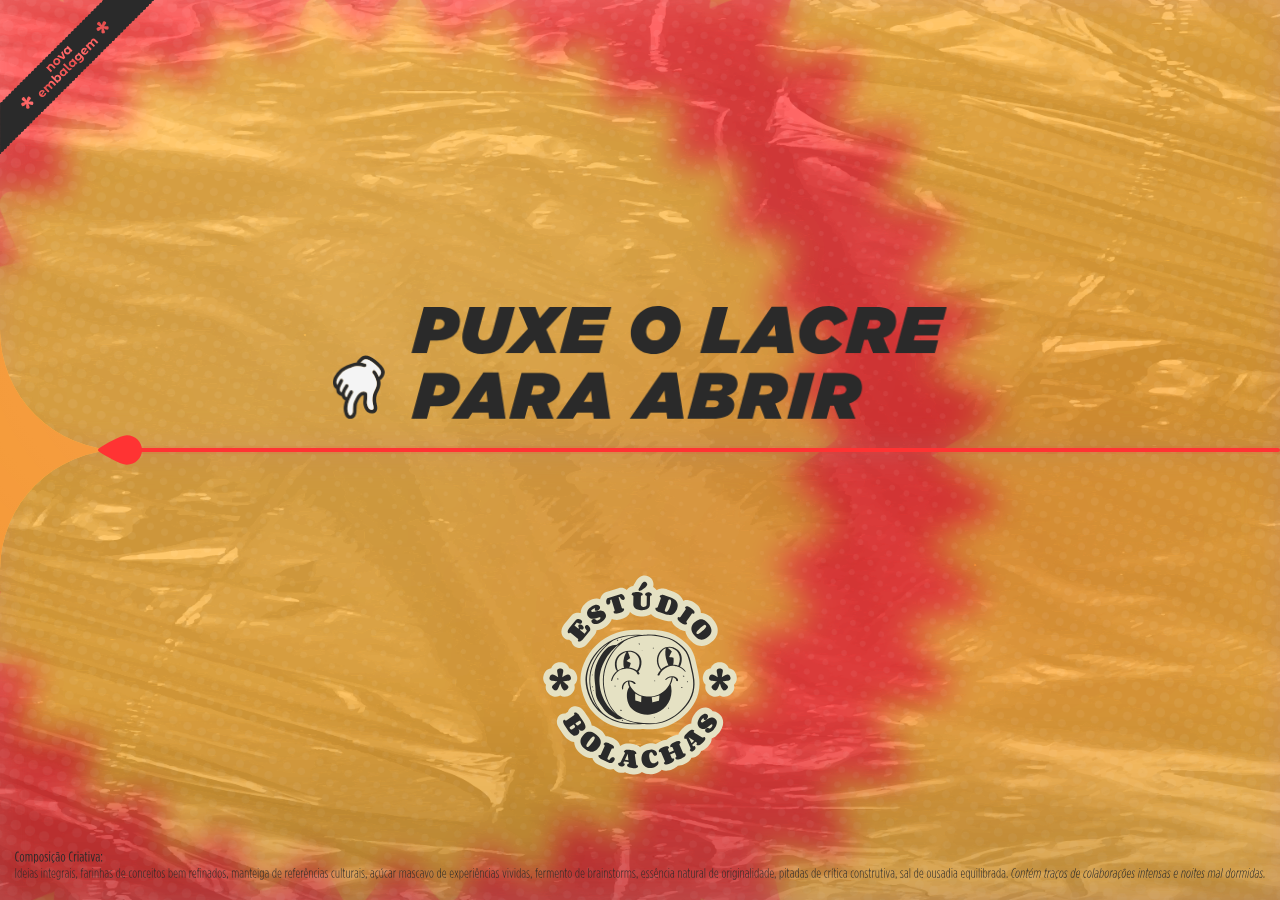
==== commit d4db1932: "Ajustes de layout dektop+mobile+tablet, SEO básico, sitemap.xml e robot.txt" ====
--- a/index.html
+++ b/index.html
@@ -6,11 +6,20 @@
          ======================================== -->
     <meta charset="utf-8" />
     <meta name="viewport" content="width=device-width, initial-scale=1" />
-    <title>Estúdio Bolachas</title>
+    <meta name="color-scheme" content="light" />
+
+    <title>Estúdio Bolachas | Estúdio criativo de design, comunicação e projetos digitais</title>
+
     <meta
       name="description"
-      content="Estúdio criativo. Ideias com personalidade, design com atitude."
-    />
+      content="Estúdio Bolachas é um estúdio criativo focado em design, identidade visual, sites, comunicação e projetos com personalidade."
+    />
+
+    <meta name="robots" content="index, follow" />
+    <meta name="author" content="Estúdio Bolachas" />
+    <meta name="theme-color" content="#ff3333" />
+
+    <link rel="canonical" href="https://www.estudiobolachas.com/" />
 
     <!-- ========================================
          ÍCONES
@@ -22,22 +31,37 @@
          SOCIAL SHARE
          ======================================== -->
     <meta property="og:type" content="website" />
-    <meta property="og:title" content="Estúdio Bolachas" />
+    <meta property="og:locale" content="pt_BR" />
+    <meta property="og:site_name" content="Estúdio Bolachas" />
+    <meta
+      property="og:title"
+      content="Estúdio Bolachas | Estúdio criativo de design, comunicação e projetos digitais"
+    />
     <meta
       property="og:description"
-      content="Estúdio criativo. Ideias com personalidade, design com atitude."
-    />
-    <meta property="og:image" content="assets/img/thumb-bolachas/thumb-bolachas.jpg" />
+      content="Design, identidade visual, sites, comunicação e projetos criativos com personalidade."
+    />
+    <meta property="og:url" content="https://www.estudiobolachas.com/" />
+    <meta
+      property="og:image"
+      content="https://www.estudiobolachas.com/assets/img/thumb-bolachas/thumb-bolachas.jpg"
+    />
     <meta property="og:image:width" content="1200" />
     <meta property="og:image:height" content="630" />
 
     <meta name="twitter:card" content="summary_large_image" />
-    <meta name="twitter:title" content="Estúdio Bolachas" />
+    <meta
+      name="twitter:title"
+      content="Estúdio Bolachas | Estúdio criativo de design, comunicação e projetos digitais"
+    />
     <meta
       name="twitter:description"
-      content="Estúdio criativo. Ideias com personalidade, design com atitude."
-    />
-    <meta name="twitter:image" content="assets/img/thumb-bolachas/thumb-bolachas.jpg" />
+      content="Design, identidade visual, sites, comunicação e projetos criativos com personalidade."
+    />
+    <meta
+      name="twitter:image"
+      content="https://www.estudiobolachas.com/assets/img/thumb-bolachas/thumb-bolachas.jpg"
+    />
 
     <!-- ========================================
          PRÉ-CARREGAMENTO DE IMAGENS
@@ -72,9 +96,41 @@
     <link rel="stylesheet" href="css/entry.css" />
     <link rel="stylesheet" href="css/home.css" />
     <link rel="stylesheet" href="css/content.css" />
+
+    <script type="application/ld+json">
+      {
+        "@context": "https://schema.org",
+        "@type": "CreativeAgency",
+        "name": "Estúdio Bolachas",
+        "url": "https://www.estudiobolachas.com/",
+        "logo": "https://www.estudiobolachas.com/assets/img/thumb-bolachas/thumb-bolachas.png",
+        "description": "Estúdio criativo focado em design, identidade visual, sites, comunicação e projetos digitais com personalidade.",
+        "sameAs": [
+          "https://www.instagram.com/estudiobolachas/",
+          "https://www.behance.net/estudiobolachas",
+          "https://www.linkedin.com/company/estudiobolachas/",
+          "https://www.instagram.com/galeriabolachas/"
+        ]
+      }
+    </script>
+
+    <script async src="https://www.googletagmanager.com/gtag/js?id=G-XXXXXXXX"></script>
+    <script>
+      window.dataLayer = window.dataLayer || [];
+      function gtag() {
+        dataLayer.push(arguments);
+      }
+      gtag("js", new Date());
+      gtag("config", "G-XXXXXXXX");
+    </script>
   </head>
 
   <body>
+    <h1 class="sr-only">
+      Estúdio Bolachas — estúdio criativo de design, identidade visual, comunicação e projetos
+      digitais
+    </h1>
+
     <!-- ========================================
          CAMADA GLOBAL DE FUNDO
          ======================================== -->
--- a/css/base.css
+++ b/css/base.css
@@ -50,7 +50,7 @@
   font-display: swap;
 }
 
-/* Corben */
+/* Corben Regular */
 @font-face {
   font-family: "Corben Regular";
   src: url("../assets/fonts/Corben-Regular.ttf") format("truetype");
@@ -59,6 +59,7 @@
   font-display: swap;
 }
 
+/* Corben Bold */
 @font-face {
   font-family: "Corben Bold";
   src: url("../assets/fonts/Corben-Bold.ttf") format("truetype");
@@ -95,6 +96,18 @@
     Roboto,
     Arial,
     sans-serif;
+}
+
+:root {
+  color-scheme: light;
+}
+
+html {
+  background-color: #ff3333;
+}
+
+body {
+  background-color: #ff3333;
 }
 
 /* Fundo reativo proporcional ao reveal */
@@ -299,3 +312,15 @@
 .radial__item {
   pointer-events: auto;
 }
+
+.sr-only {
+  position: absolute;
+  width: 1px;
+  height: 1px;
+  padding: 0;
+  margin: -1px;
+  overflow: hidden;
+  clip: rect(0 0 0 0);
+  white-space: nowrap;
+  border: 0;
+}
--- a/css/home.css
+++ b/css/home.css
@@ -143,14 +143,7 @@
   user-select: none;
   -webkit-tap-highlight-color: transparent;
 
-  font-family:
-    "Gotham Ultra Italic",
-    system-ui,
-    -apple-system,
-    "Segoe UI",
-    Roboto,
-    Arial,
-    sans-serif;
+  font-family: "Gotham Ultra Italic", "Gotham Ultra", "Arial Black", Arial, sans-serif;
   font-weight: 800;
   font-size: clamp(34px, 6.2vw, 74px);
   line-height: 1;
@@ -415,3 +408,45 @@
     background-image: url("../assets/svg/bolachas-header-mob-b.svg");
   }
 }
+
+/* ==========================================================================
+   DESKTOP BAIXO (EX.: 1366x768)
+   Ajustes para notebooks com pouca altura útil
+   ========================================================================== */
+
+@media (min-width: 901px) and (max-height: 800px) {
+  .radial {
+    --radius: 220px;
+    --cx: calc(var(--radius) * 0.16 + var(--safe));
+    --cy: calc(50vh - 64px);
+
+    --rosetaSize: 82vw;
+    --rosetaDx: 160px;
+    --rosetaDy: 8px;
+  }
+
+  .radial__item {
+    font-size: clamp(28px, 4.2vw, 65px);
+  }
+
+  .bolachasHeader {
+    right: 20vw;
+    width: clamp(68px, 8vw, 120px);
+    height: 90vh;
+  }
+
+  .gfxBand {
+    width: 8.5vw;
+  }
+
+  .gfxBand__barcode {
+    width: 3.4vw;
+    height: 54vh;
+  }
+
+  .gfxBand__txt {
+    right: 4.2vw;
+    width: 3.2vw;
+    height: 54vh;
+  }
+}
--- a/css/content.css
+++ b/css/content.css
@@ -15,14 +15,7 @@
     opacity 260ms ease,
     transform 260ms ease;
 
-  font-family:
-    "Gotham Ultra Italic",
-    system-ui,
-    -apple-system,
-    "Segoe UI",
-    Roboto,
-    Arial,
-    sans-serif;
+  font-family: "Gotham Ultra Italic", "Gotham Ultra", "Arial Black", Arial, sans-serif;
   font-weight: 800;
   font-size: clamp(50px, 8vw, 120px);
   line-height: 1;
@@ -183,6 +176,19 @@
   overflow: auto;
   padding: var(--panelPad);
   padding-right: calc(var(--panelPad) + 6px);
+}
+
+@media (min-width: 901px) {
+  .contentPanel__body {
+    overflow: hidden;
+    padding-top: clamp(18px, 2.4vh, 28px);
+    padding-right: var(--panelPad);
+    padding-bottom: clamp(12px, 2vh, 22px);
+    padding-left: var(--panelPad);
+
+    display: grid;
+    align-items: center;
+  }
 }
 
 @media (max-width: 900px) {
@@ -253,11 +259,11 @@
 
 @media (min-width: 901px) {
   .contentPanel__inner {
-    padding-bottom: clamp(24px, 4vh, 64px);
+    padding-bottom: clamp(16px, 2.2vh, 28px);
   }
 
   .contentPanel__back {
-    font-size: clamp(18px, 1.8vw, 22px);
+    font-size: clamp(16px, 1.5vw, 20px);
   }
 }
 
@@ -288,14 +294,7 @@
   list-style: square;
   color: #e5e1c3;
 
-  font-family:
-    "Gotham Ultra",
-    system-ui,
-    -apple-system,
-    "Segoe UI",
-    Roboto,
-    Arial,
-    sans-serif;
+  font-family: "Gotham Ultra", "Arial Black", Arial, sans-serif;
   font-size: 14px;
   letter-spacing: 0.02em;
   text-transform: uppercase;
@@ -325,20 +324,13 @@
   color: #e5e1c3;
   text-align: center;
 
-  font-family:
-    "Gotham Book",
-    system-ui,
-    -apple-system,
-    "Segoe UI",
-    Roboto,
-    Arial,
-    sans-serif;
+  font-family: "Gotham Book", Arial, sans-serif;
   font-size: clamp(16px, 1.6vw, 20px);
   line-height: 1.2;
 }
 
 .manifestoHighlightA {
-  font-family: "Corben Regular", serif;
+  font-family: "Corben Regular", Georgia, serif;
   letter-spacing: 0.02em;
 }
 
@@ -346,14 +338,7 @@
   color: #f59835;
   letter-spacing: 0.01em;
 
-  font-family:
-    "Gotham Bold",
-    system-ui,
-    -apple-system,
-    "Segoe UI",
-    Roboto,
-    Arial,
-    sans-serif;
+  font-family: "Gotham Bold", Arial, sans-serif;
 }
 
 .manifestoSelo {
@@ -369,7 +354,20 @@
 
 @media (min-width: 901px) {
   .panelSection--manifesto {
-    padding-top: 12vh;
+    width: min(92%, 680px);
+    padding-top: 0;
+    gap: clamp(14px, 2.2vh, 22px);
+    justify-items: center;
+  }
+
+  .manifestoP {
+    max-width: 54ch;
+    font-size: clamp(15px, 1.2vw, 19px);
+    line-height: 1.22;
+  }
+
+  .manifestoSelo {
+    margin-top: 10px;
   }
 }
 
@@ -508,7 +506,7 @@
   text-align: center;
   text-transform: uppercase;
 
-  font-family: "Corben Bold", serif;
+  font-family: "Corben Bold", Georgia, serif;
   font-size: 36px;
   line-height: 1.05;
   letter-spacing: 0.02em;
@@ -518,27 +516,13 @@
   color: #e5e1c3;
   text-align: center;
 
-  font-family:
-    "Gotham Book",
-    system-ui,
-    -apple-system,
-    "Segoe UI",
-    Roboto,
-    Arial,
-    sans-serif;
+  font-family: "Gotham Book", Arial, sans-serif;
   font-size: 13px;
   line-height: 1.2;
 }
 
 .linksBtn__hl {
-  font-family:
-    "Gotham Bold",
-    system-ui,
-    -apple-system,
-    "Segoe UI",
-    Roboto,
-    Arial,
-    sans-serif;
+  font-family: "Gotham Bold", Arial, sans-serif;
 }
 
 @media (hover: hover) and (pointer: fine) {
@@ -603,14 +587,19 @@
 
 @media (min-width: 901px) {
   .panelSection--links {
-    min-height: 100%;
-    gap: 50px;
+    width: 100%;
+    height: 90%;
+    min-height: 90%;
+    max-height: 90%;
+
+    gap: clamp(24px, 4vh, 40px);
     padding-top: 0;
     padding-bottom: 0;
 
     display: flex;
     flex-direction: column;
     justify-content: center;
+    align-items: center;
   }
 
   .linksBtn {
@@ -662,7 +651,7 @@
   opacity: 0.9;
   color: #f59835;
 
-  font-family: "Corben Bold", serif;
+  font-family: "Corben Bold", Georgia, serif;
   font-size: clamp(22px, 3.8vw, 32px);
   line-height: 1;
 }
@@ -670,7 +659,7 @@
 .svcTitle {
   color: #f59835;
 
-  font-family: "Corben Bold", serif;
+  font-family: "Corben Bold", Georgia, serif;
   font-size: clamp(24px, 4.2vw, 38px);
   line-height: 1.05;
   letter-spacing: 0.015em;
@@ -683,14 +672,7 @@
   color: #e5e1c3;
   opacity: 0.92;
 
-  font-family:
-    "Gotham Book",
-    system-ui,
-    -apple-system,
-    "Segoe UI",
-    Roboto,
-    Arial,
-    sans-serif;
+  font-family: "Gotham Book", Arial, sans-serif;
   font-size: clamp(13px, 2.2vw, 15px);
   line-height: 1.28;
 }
@@ -719,14 +701,7 @@
   color: #e5e1c3;
   line-height: 1;
 
-  font-family:
-    "Gotham Bold",
-    system-ui,
-    -apple-system,
-    "Segoe UI",
-    Roboto,
-    Arial,
-    sans-serif;
+  font-family: "Gotham Bold", Arial, sans-serif;
   font-size: clamp(18px, 2vw, 22px);
   letter-spacing: 0.06em;
 }
@@ -780,8 +755,12 @@
 
 @media (min-width: 901px) {
   .panelSection--servicos {
-    min-height: 100%;
-    gap: 22px;
+    width: min(92%, 680px);
+    height: 90%;
+    min-height: 90%;
+    max-height: 90%;
+
+    gap: clamp(14px, 2vh, 22px);
     padding-top: 0;
     padding-bottom: 0;
 
@@ -791,7 +770,8 @@
   }
 
   .svcCta {
-    margin-top: 80px;
+    margin-top: clamp(26px, 5vh, 60px);
+    width: min(560px, 90%);
   }
 }
 
@@ -863,7 +843,7 @@
   color: #f59835;
   text-align: center;
 
-  font-family: "Corben Bold", serif;
+  font-family: "Corben Bold", Georgia, serif;
   font-size: clamp(22px, 5.4vw, 34px);
   line-height: 1.1;
 }
@@ -874,14 +854,7 @@
   color: #e5e1c3;
   text-align: center;
 
-  font-family:
-    "Gotham Book",
-    system-ui,
-    -apple-system,
-    "Segoe UI",
-    Roboto,
-    Arial,
-    sans-serif;
+  font-family: "Gotham Book", Arial, sans-serif;
   font-size: clamp(13px, 3.5vw, 12px);
   line-height: 1.25;
 }
@@ -951,16 +924,12 @@
 
   color: #2a2a2a;
 
-  font-family:
-    "Gotham Book",
-    system-ui,
-    -apple-system,
-    "Segoe UI",
-    Roboto,
-    Arial,
-    sans-serif;
+  font-family: "Gotham Book", Arial, sans-serif;
   font-size: 14px;
   line-height: 1.2;
+
+  -webkit-appearance: none;
+  appearance: none;
 }
 
 .ctInput::placeholder {
@@ -979,14 +948,7 @@
   color: #2a2a2a;
   text-align: left;
 
-  font-family:
-    "Gotham Book",
-    system-ui,
-    -apple-system,
-    "Segoe UI",
-    Roboto,
-    Arial,
-    sans-serif;
+  font-family: "Gotham Book", Arial, sans-serif;
   font-size: 12px;
 }
 
@@ -999,20 +961,16 @@
 
   color: #e5e1c3;
 
-  font-family:
-    "Gotham Bold",
-    system-ui,
-    -apple-system,
-    "Segoe UI",
-    Roboto,
-    Arial,
-    sans-serif;
+  font-family: "Gotham Bold", Arial, sans-serif;
   letter-spacing: 0.08em;
 
   -webkit-tap-highlight-color: transparent;
   transition:
     background-color 160ms ease,
     transform 160ms ease;
+
+  -webkit-appearance: none;
+  appearance: none;
 }
 
 @media (hover: hover) and (pointer: fine) {
@@ -1034,14 +992,7 @@
   text-align: center;
   opacity: 0.95;
 
-  font-family:
-    "Gotham Book",
-    system-ui,
-    -apple-system,
-    "Segoe UI",
-    Roboto,
-    Arial,
-    sans-serif;
+  font-family: "Gotham Book", Arial, sans-serif;
   font-size: 12px;
   line-height: 1.2;
 }
@@ -1051,14 +1002,7 @@
   text-align: center;
   text-decoration: none;
 
-  font-family:
-    "Gotham Bold",
-    system-ui,
-    -apple-system,
-    "Segoe UI",
-    Roboto,
-    Arial,
-    sans-serif;
+  font-family: "Gotham Bold", Arial, sans-serif;
   font-size: clamp(14px, 3.8vw, 18px);
   letter-spacing: 0.02em;
 }
@@ -1149,15 +1093,21 @@
 
 @media (min-width: 901px) {
   .panelSection--contato {
-    min-height: 100%;
-    max-width: 620px;
+    width: min(92%, 620px);
+    height: 90%;
+    min-height: 90%;
+    max-height: 90%;
     margin: 0 auto;
-    gap: 14px;
+    gap: clamp(10px, 1.8vh, 14px);
     padding-top: 0;
 
     display: flex;
     flex-direction: column;
     justify-content: center;
+  }
+
+  .ctFormBox {
+    width: 100%;
   }
 }
 
@@ -1245,6 +1195,17 @@
     width: 18px;
     height: 18px;
   }
+}
+
+/* ==========================================================================
+   BLINDAGEM DE FORMULÁRIOS CONTRA TEMA AUTOMÁTICO
+   ========================================================================== */
+
+.ctInput,
+.ctTextarea,
+.ctSend,
+.ctField {
+  color-scheme: light;
 }
 
 /* ALINHAMENTO DE SEÇÕES */
@@ -1418,3 +1379,419 @@
     transform: none;
   }
 }
+
+/* ==========================================================================
+   DESKTOP BAIXO (EX.: 1366x768)
+   Ajustes do modo conteúdo
+   ========================================================================== */
+
+@media (min-width: 901px) and (max-height: 800px) {
+  .contentTitle {
+    left: clamp(20px, 2.8vw, 40px);
+    font-size: clamp(45px, 10vw, 110px);
+  }
+
+  .bolachinhaLogo {
+    left: clamp(20px, 2.8vw, 40px);
+    top: clamp(18px, 2.6vw, 34px);
+
+    width: 8vw;
+    height: 16vh;
+  }
+
+  .contentPanel {
+    width: 48vw;
+  }
+
+  .contentPanel__inner {
+    padding-bottom: clamp(18px, 2.4vh, 32px);
+  }
+
+  .contentPanel__body {
+    padding-top: clamp(18px, 2.2vh, 24px);
+  }
+
+  .contentPanel__back {
+    font-size: clamp(15px, 1.4vw, 18px);
+  }
+
+  .panelSection--manifesto {
+    padding-top: 7vh;
+    gap: 16px;
+  }
+
+  .manifestoP {
+    max-width: 52ch;
+    font-size: clamp(14px, 1.2vw, 17px);
+    line-height: 1.18;
+  }
+
+  .manifestoSelo {
+    width: clamp(72px, 10vw, 120px);
+    margin-top: 14px;
+  }
+}
+
+/* ==========================================================================
+   DESKTOP — CONTEÚDO CONTIDO, SEM ROLAGEM, CENTRALIZADO
+   ========================================================================== */
+
+@media (min-width: 901px) {
+  .panelSection--manifesto,
+  .panelSection--links,
+  .panelSection--servicos,
+  .panelSection--contato {
+    width: 100%;
+    height: 90%;
+    min-height: 90%;
+    max-height: 90%;
+    margin: 0 auto;
+
+    align-content: center;
+    justify-content: center;
+  }
+}
+
+/* ==========================================================================
+   TABLET — MODO CONTEÚDO VERTICAL
+   Baseado no mobile, mas com escala maior
+   ========================================================================== */
+
+@media (min-width: 768px) and (max-width: 1366px) and (pointer: coarse) and (hover: none) {
+  :root {
+    --contentPanelH: calc(var(--app-height, 100vh) * 0.7);
+    --panelTop: calc(var(--app-height, 100vh) - var(--contentPanelH));
+
+    --bolachinhaSafeTop: calc(2vh + 120px + 18px);
+    --contentTitleOffset: 12px;
+  }
+
+  .contentTitle {
+    left: 50%;
+
+    top: max(var(--panelTop), var(--bolachinhaSafeTop));
+
+    font-size: clamp(46px, 6vw, 78px);
+
+    transform: translateX(-50%) translateY(calc(-100% + var(--contentTitleOffset)));
+  }
+
+  body.mode-content .contentTitle {
+    transform: translateX(-50%) translateY(-100%);
+  }
+
+  .contentPanel {
+    width: 100vw;
+
+    height: var(--contentPanelH);
+    max-height: var(--contentPanelH);
+
+    top: auto;
+    bottom: 0;
+
+    translate: 0 110%;
+  }
+
+  body.mode-content .contentPanel {
+    translate: 0 0;
+  }
+
+  .contentPanel__inner {
+    --panelPad: clamp(22px, 3vw, 36px);
+  }
+
+  .contentPanel__body {
+    overflow: hidden;
+
+    padding: var(--panelPad);
+    padding-right: var(--panelPad);
+    padding-bottom: 12px;
+
+    display: grid;
+    align-items: center;
+  }
+
+  .contentPanel__back {
+    padding: 0 var(--panelPad) max(14px, env(safe-area-inset-bottom, 0px));
+
+    font-size: 15px;
+  }
+
+  /* Bolachinha centralizada como mobile */
+
+  .bolachinhaLogo {
+    left: 50%;
+    top: 2vh;
+
+    width: 120px;
+    height: 120px;
+
+    translate: -50% -140%;
+  }
+
+  body.mode-content .bolachinhaLogo {
+    translate: -50% 0;
+  }
+}
+
+/* ==========================================================================
+   TABLET — FORMATAÇÃO DAS SEÇÕES
+   ========================================================================== */
+
+@media (min-width: 768px) and (max-width: 1366px) and (pointer: coarse) and (hover: none) {
+  .panelSection--manifesto,
+  .panelSection--links,
+  .panelSection--servicos,
+  .panelSection--contato {
+    width: 100%;
+    min-height: 100%;
+
+    align-content: center;
+  }
+
+  /* Manifesto */
+
+  .panelSection--manifesto {
+    gap: 16px;
+    justify-items: center;
+  }
+
+  .manifestoP {
+    max-width: 56ch;
+
+    font-size: 16px;
+    line-height: 1.32;
+  }
+
+  .manifestoSelo {
+    width: clamp(90px, 16vw, 140px);
+    margin-top: 12px;
+  }
+
+  /* Links */
+
+  .panelSection--links {
+    gap: 18px;
+    padding-top: 0;
+    padding-bottom: 0;
+  }
+
+  .linksBtn {
+    width: min(640px, 80vw);
+  }
+
+  .linksBtn__title {
+    font-size: clamp(32px, 4.6vw, 42px);
+  }
+
+  .linksBtn__desc {
+    font-size: 13px;
+  }
+
+  /* Serviços */
+
+  .panelSection--servicos {
+    gap: 14px;
+    justify-items: center;
+  }
+
+  .svcBlock {
+    width: min(720px, 84vw);
+  }
+
+  .svcTitle {
+    font-size: clamp(24px, 4vw, 32px);
+  }
+
+  .svcDesc {
+    max-width: 56ch;
+    margin-left: 34px;
+
+    font-size: 13px;
+    line-height: 1.22;
+  }
+
+  .svcCta {
+    width: min(620px, 78vw);
+    height: 54px;
+  }
+
+  /* Contato */
+
+  .panelSection--contato {
+    width: min(680px, 84vw);
+    margin: 0 auto;
+
+    gap: 12px;
+  }
+
+  .ctTitle {
+    font-size: clamp(26px, 4vw, 32px);
+  }
+
+  .ctIntro {
+    font-size: 12px;
+  }
+
+  .ctFormBox {
+    padding: 14px;
+  }
+
+  .ctSend {
+    height: 48px;
+  }
+}
+
+/* ==========================================================================
+   MOBILE PEQUENO — AJUSTE FINO 360px
+   Remove cortes em MANIFESTO e CONTATO sem reativar rolagem
+   ========================================================================== */
+
+@media (max-width: 380px) {
+  :root {
+    /* painel um pouco mais alto para compensar barras do navegador */
+    --contentPanelH: calc(var(--app-height, 100vh) * 0.76);
+    --panelTop: calc(var(--app-height, 100vh) - var(--contentPanelH));
+
+    /* mantém título acima do painel sem invadir a bolachinha */
+    --bolachinhaSafeTop: calc(2vh + clamp(92px, 28vw, 108px) + 12px);
+    --contentTitleOffset: 8px;
+  }
+
+  .contentPanel__inner {
+    --panelPad: 10px;
+  }
+
+  .contentPanel__body {
+    padding: var(--panelPad);
+    padding-right: var(--panelPad);
+    padding-bottom: 6px;
+    overflow: hidden;
+  }
+
+  .contentPanel__back {
+    padding: 0 var(--panelPad) max(8px, env(safe-area-inset-bottom, 0px));
+    font-size: 12px;
+  }
+
+  .contentTitle {
+    font-size: clamp(34px, 11vw, 42px);
+  }
+
+  .bolachinhaLogo {
+    width: clamp(92px, 28vw, 108px);
+    height: clamp(92px, 28vw, 108px);
+  }
+
+  /* ----------------------------------------------------------------------
+     MANIFESTO
+     ---------------------------------------------------------------------- */
+
+  .panelSection--manifesto {
+    min-height: 100%;
+    padding-top: 0;
+    gap: 8px;
+    align-content: center;
+  }
+
+  .manifestoP {
+    max-width: 34ch;
+    font-size: 12px;
+    line-height: 1.24;
+  }
+
+  .manifestoSelo {
+    width: clamp(54px, 18vw, 84px);
+    margin-top: 6px;
+  }
+
+  /* ----------------------------------------------------------------------
+     CONTATO
+     ---------------------------------------------------------------------- */
+
+  .panelSection--contato {
+    min-height: 100%;
+    gap: 6px;
+    padding-top: 0;
+    align-content: center;
+  }
+
+  .ctTitle {
+    white-space: nowrap;
+    font-size: clamp(14px, 4.6vw, 18px);
+    line-height: 1;
+  }
+
+  .ctIntro {
+    font-size: 9px;
+    line-height: 1.08;
+  }
+
+  .ctFormBox {
+    padding: 8px;
+    border-radius: 14px;
+  }
+
+  .ctForm {
+    gap: 5px;
+  }
+
+  .ctField {
+    gap: 6px;
+    padding: 6px 9px;
+  }
+
+  .ctField--msg {
+    padding: 7px 9px;
+    border-radius: 14px;
+  }
+
+  .ctIcon {
+    width: 14px;
+    height: 14px;
+  }
+
+  .ctInput {
+    font-size: 11px;
+    line-height: 1.1;
+  }
+
+  .ctTextarea {
+    min-height: 56px;
+  }
+
+  .ctLegend {
+    font-size: 9px;
+    margin-top: 0;
+  }
+
+  .ctSend {
+    height: 38px;
+    font-size: 11px;
+    letter-spacing: 0.05em;
+  }
+
+  .ctInfo {
+    font-size: 7px;
+    line-height: 1.05;
+  }
+
+  .ctEmail {
+    font-size: 11px;
+  }
+
+  .ctSocial {
+    gap: 8px;
+    margin-top: 0;
+  }
+
+  .ctSocialBtn {
+    width: 34px;
+    height: 34px;
+  }
+
+  .ctSocialIcon {
+    width: 16px;
+    height: 16px;
+  }
+}
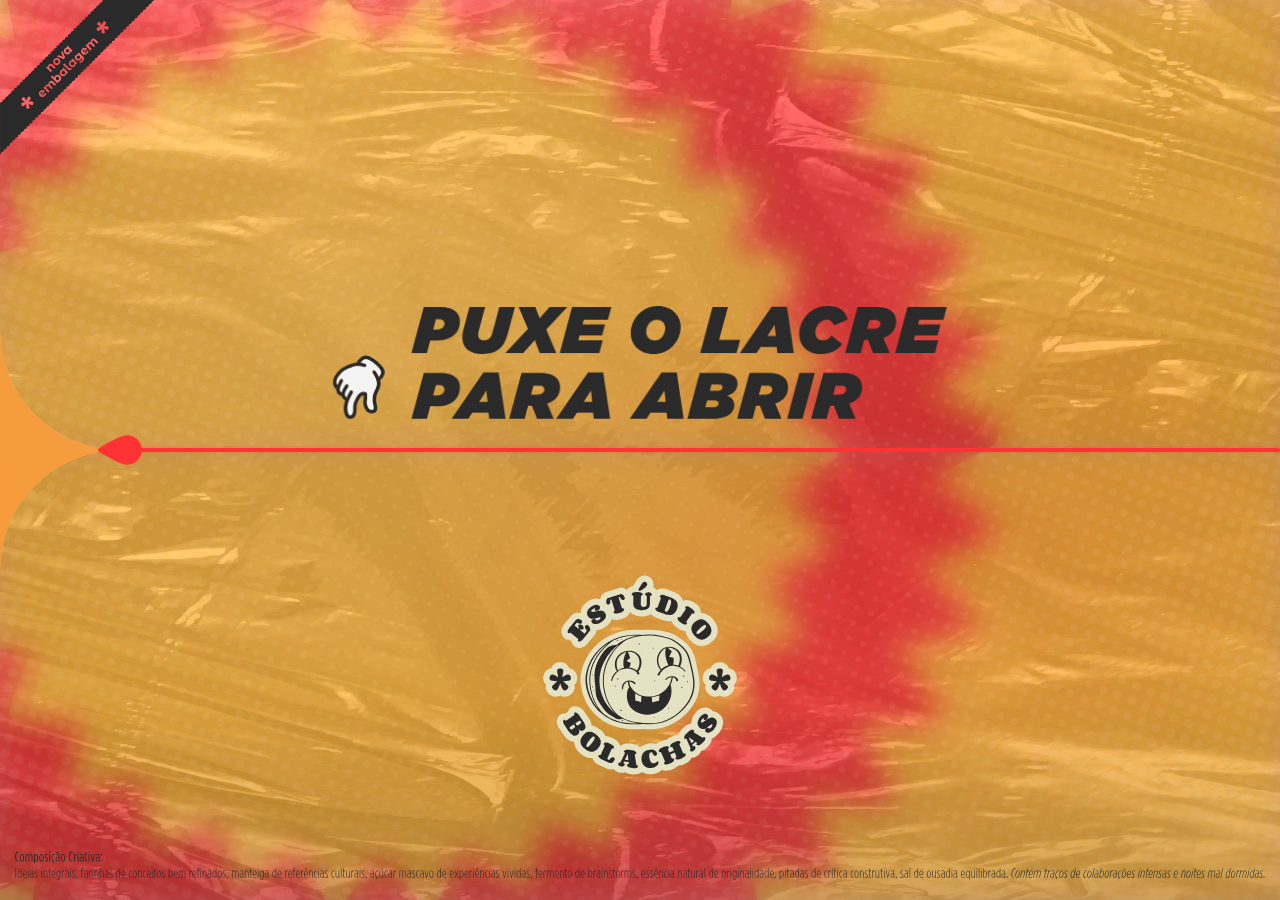
==== commit d2bada6e: "Ajustes de SEO e social share" ====
--- a/index.html
+++ b/index.html
@@ -19,7 +19,7 @@
     <meta name="author" content="Estúdio Bolachas" />
     <meta name="theme-color" content="#ff3333" />
 
-    <link rel="canonical" href="https://www.estudiobolachas.com/" />
+    <link rel="canonical" href="https://estudiobolachas.com" />
 
     <!-- ========================================
          ÍCONES
@@ -41,10 +41,10 @@
       property="og:description"
       content="Design, identidade visual, sites, comunicação e projetos criativos com personalidade."
     />
-    <meta property="og:url" content="https://www.estudiobolachas.com/" />
+    <meta property="og:url" content="https://estudiobolachas.com" />
     <meta
       property="og:image"
-      content="https://www.estudiobolachas.com/assets/img/thumb-bolachas/thumb-bolachas.jpg"
+      content="https://estudiobolachas.com/assets/img/thumb-bolachas/thumb-bolachas.jpg"
     />
     <meta property="og:image:width" content="1200" />
     <meta property="og:image:height" content="630" />
@@ -60,8 +60,9 @@
     />
     <meta
       name="twitter:image"
-      content="https://www.estudiobolachas.com/assets/img/thumb-bolachas/thumb-bolachas.jpg"
-    />
+      content="https://estudiobolachas.com/assets/img/thumb-bolachas/thumb-bolachas.jpg"
+    />
+    <meta name="twitter:url" content="https://estudiobolachas.com" />
 
     <!-- ========================================
          PRÉ-CARREGAMENTO DE IMAGENS
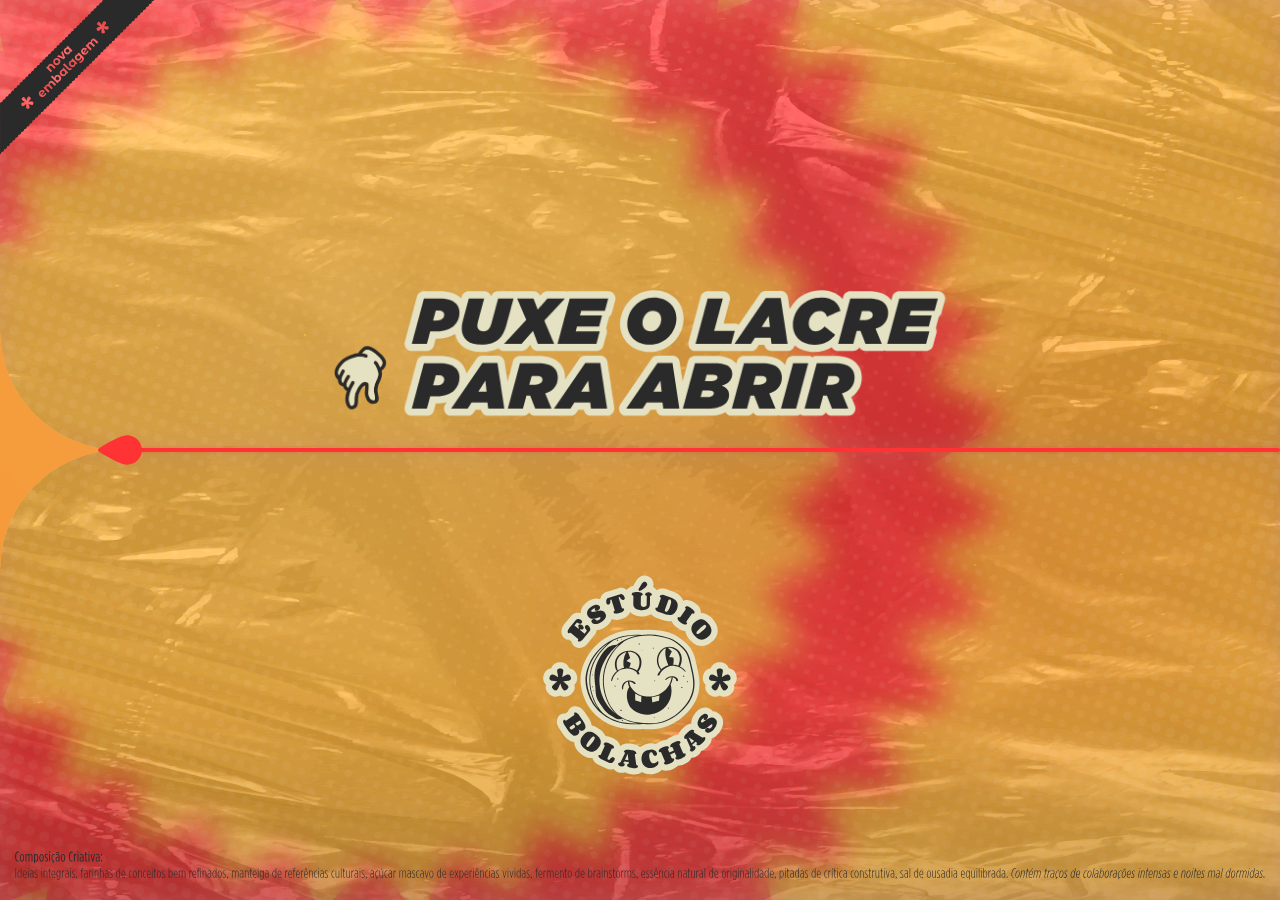
==== commit 1a2e3619: "Adição de ícones" ====
--- a/index.html
+++ b/index.html
@@ -26,6 +26,16 @@
          ======================================== -->
     <link rel="icon" type="image/svg+xml" href="assets/img/thumb-bolachas/thumb-bolachas.svg" />
     <link rel="icon" type="image/png" href="assets/img/thumb-bolachas/thumb-bolachas.png" />
+
+    <link rel="icon" href="/assets/img/icon/favicon.ico" sizes="any" />
+    <link rel="icon" type="image/png" sizes="16x16" href="/assets/img/icon/favicon-16x16.png" />
+    <link rel="icon" type="image/png" sizes="32x32" href="/assets/img/icon/favicon-32x32.png" />
+
+    <link rel="apple-touch-icon" sizes="180x180" href="/assets/img/icon/apple-touch-icon.png" />
+
+    <link rel="manifest" href="/site.webmanifest" />
+
+    <meta name="theme-color" content="#2a2a2a" />
 
     <!-- ========================================
          SOCIAL SHARE
--- a/css/home.css
+++ b/css/home.css
@@ -13,7 +13,7 @@
   --safe: clamp(16px, 2.5vw, 32px);
   --radius: 275px;
   --cx: calc(var(--radius) * 0.18 + var(--safe));
-  --cy: calc(50vh - 40px);
+  --cy: calc(50dvh - 40px);
   --dotsH: 70px;
 }
 
@@ -35,7 +35,7 @@
 @media (max-width: 520px) {
   .radial {
     --radius: 140px;
-    --cy: 30vh;
+    --cy: 32vh;
     width: 520px;
     height: 520px;
   }
@@ -274,7 +274,7 @@
     top: 0;
     right: 0;
     width: 10vw;
-    height: 100vh;
+    height: 100dvh;
   }
 
   .gfxBand__barcode {
@@ -375,7 +375,7 @@
     top: 50%;
 
     width: clamp(80px, 10vw, 180px);
-    height: 96vh;
+    height: 96dvh;
     max-height: none;
 
     transform: translateY(-50%);
@@ -418,7 +418,7 @@
   .radial {
     --radius: 220px;
     --cx: calc(var(--radius) * 0.16 + var(--safe));
-    --cy: calc(50vh - 64px);
+    --cy: calc(50dvh - 64px);
 
     --rosetaSize: 82vw;
     --rosetaDx: 160px;
--- a/css/content.css
+++ b/css/content.css
@@ -90,29 +90,34 @@
 
 @media (max-width: 900px) {
   :root {
-    /* fallback caso o JS ainda não tenha rodado */
     --app-height: 100vh;
-
-    /* altura real do painel baseada na viewport visível */
     --contentPanelH: calc(var(--app-height) * 0.73);
-
-    /* topo real do painel */
     --panelTop: calc(var(--app-height) - var(--contentPanelH));
 
-    /* área ocupada pela bolachinha + respiro */
-    --bolachinhaSafeTop: calc(2vh + clamp(100px, 30vw, 120px) + 16px);
-
-    /* pequena folga visual entre título e painel */
-    --contentTitleOffset: 10px;
+    /* área livre acima do painel */
+    --topFreeSpace: var(--panelTop);
+
+    /* bolachinha cresce conforme a sobra vertical */
+    --bolachinhaSize: clamp(108px, calc(var(--topFreeSpace) * 0.72), 200px);
+
+    --bolachinhaSafeTop: calc(0.8vh + var(--bolachinhaSize) + 10px);
+
+    /* faixa interna reservada para o título */
+    --contentTitleInset: 12px;
+    --contentTitleH: clamp(34px, 10vw, 46px);
+
+    /* espaço real que o body deve reservar para o título */
+    --contentTitleReserve: calc(var(--contentTitleH) + var(--contentTitleInset) + 10px);
   }
 
   .contentTitle {
-    top: max(var(--panelTop), var(--bolachinhaSafeTop));
-    transform: translateX(-50%) translateY(calc(-100% + var(--contentTitleOffset)));
+    top: max(calc(var(--panelTop) + var(--contentTitleInset)), var(--bolachinhaSafeTop));
+    font-size: var(--contentTitleH);
+    transform: translateX(-50%) translateY(0);
   }
 
   body.mode-content .contentTitle {
-    transform: translateX(-50%) translateY(-100%);
+    transform: translateX(-50%) translateY(0);
   }
 }
 
@@ -127,7 +132,8 @@
   z-index: 9;
 
   width: 50vw;
-  height: 100vh;
+  height: 100dvh;
+  max-height: 100dvh;
 
   opacity: 1;
   background: #2a2a2a;
@@ -198,9 +204,13 @@
 
   .contentPanel__body {
     overflow: hidden;
-    padding: var(--panelPad);
+    padding-top: calc(var(--panelPad) + var(--contentTitleReserve, 56px));
     padding-right: var(--panelPad);
     padding-bottom: 8px;
+    padding-left: var(--panelPad);
+
+    display: grid;
+    align-items: center;
   }
 
   .contentPanel__back {
@@ -453,10 +463,11 @@
 @media (max-width: 900px) {
   .bolachinhaLogo {
     left: 50%;
-    top: 2vh;
-
-    width: clamp(100px, 30vw, 120px);
-    height: clamp(100px, 30vw, 120px);
+    top: 3vh;
+    bottom: 3vh;
+
+    width: var(--bolachinhaSize);
+    height: var(--bolachinhaSize);
 
     background-image: url("../assets/svg/bolachinha.svg");
     translate: -50% -140%;
@@ -1214,7 +1225,8 @@
   .panelSection--links,
   .panelSection--servicos,
   .panelSection--contato {
-    min-height: 100%;
+    min-height: calc(100% - var(--contentTitleReserve, 56px));
+    max-height: calc(100% - var(--contentTitleReserve, 56px));
     align-content: center;
   }
 }
@@ -1386,9 +1398,13 @@
    ========================================================================== */
 
 @media (min-width: 901px) and (max-height: 800px) {
+  :root {
+    --desktopPanelScale: clamp(0.8, calc(100dvh / 860), 0.94);
+  }
+
   .contentTitle {
     left: clamp(20px, 2.8vw, 40px);
-    font-size: clamp(45px, 10vw, 110px);
+    font-size: clamp(42px, 8vw, 96px);
   }
 
   .bolachinhaLogo {
@@ -1396,39 +1412,37 @@
     top: clamp(18px, 2.6vw, 34px);
 
     width: 8vw;
-    height: 16vh;
+    height: 16dvh;
   }
 
   .contentPanel {
     width: 48vw;
+    height: 100dvh;
+    max-height: 100dvh;
   }
 
   .contentPanel__inner {
-    padding-bottom: clamp(18px, 2.4vh, 32px);
+    padding-bottom: clamp(12px, 1.8dvh, 22px);
   }
 
   .contentPanel__body {
-    padding-top: clamp(18px, 2.2vh, 24px);
+    padding-top: clamp(12px, 1.6dvh, 20px);
+    padding-bottom: clamp(8px, 1.2dvh, 14px);
   }
 
   .contentPanel__back {
-    font-size: clamp(15px, 1.4vw, 18px);
-  }
-
-  .panelSection--manifesto {
-    padding-top: 7vh;
-    gap: 16px;
+    font-size: clamp(14px, 1.2vw, 17px);
   }
 
   .manifestoP {
     max-width: 52ch;
-    font-size: clamp(14px, 1.2vw, 17px);
-    line-height: 1.18;
+    font-size: clamp(14px, 1.05vw, 16px);
+    line-height: 1.16;
   }
 
   .manifestoSelo {
-    width: clamp(72px, 10vw, 120px);
-    margin-top: 14px;
+    width: clamp(68px, 9vw, 108px);
+    margin-top: 10px;
   }
 }
 
@@ -1453,6 +1467,40 @@
 }
 
 /* ==========================================================================
+   DESKTOP — FIT VERTICAL DO CONTEÚDO
+   Mantém o conteúdo inteiro visível em alturas úteis menores
+   ========================================================================== */
+
+@media (min-width: 901px) {
+  :root {
+    --desktopPanelScale: clamp(0.84, calc(100dvh / 900), 1);
+  }
+
+  .contentPanel__body {
+    overflow: hidden;
+    display: grid;
+    place-items: center;
+  }
+
+  .panelSection--manifesto,
+  .panelSection--links,
+  .panelSection--servicos,
+  .panelSection--contato {
+    width: min(100%, calc(100% / var(--desktopPanelScale)));
+    max-width: calc(100% / var(--desktopPanelScale));
+
+    height: auto;
+    min-height: auto;
+    max-height: none;
+
+    margin: 0 auto;
+
+    transform: scale(var(--desktopPanelScale));
+    transform-origin: center center;
+  }
+}
+
+/* ==========================================================================
    TABLET — MODO CONTEÚDO VERTICAL
    Baseado no mobile, mas com escala maior
    ========================================================================== */
@@ -1649,13 +1697,18 @@
 
 @media (max-width: 380px) {
   :root {
-    /* painel um pouco mais alto para compensar barras do navegador */
     --contentPanelH: calc(var(--app-height, 100vh) * 0.76);
     --panelTop: calc(var(--app-height, 100vh) - var(--contentPanelH));
 
-    /* mantém título acima do painel sem invadir a bolachinha */
-    --bolachinhaSafeTop: calc(2vh + clamp(92px, 28vw, 108px) + 12px);
-    --contentTitleOffset: 8px;
+    --topFreeSpace: var(--panelTop);
+
+    --bolachinhaSize: clamp(96px, calc(var(--topFreeSpace) * 0.76), 136px);
+
+    --bolachinhaSafeTop: calc(0.6vh + var(--bolachinhaSize) + 8px);
+
+    --contentTitleInset: 10px;
+    --contentTitleH: clamp(32px, 10.5vw, 40px);
+    --contentTitleReserve: calc(var(--contentTitleH) + var(--contentTitleInset) + 8px);
   }
 
   .contentPanel__inner {
@@ -1663,24 +1716,25 @@
   }
 
   .contentPanel__body {
-    padding: var(--panelPad);
+    padding-top: calc(var(--panelPad) + var(--contentTitleReserve));
     padding-right: var(--panelPad);
     padding-bottom: 6px;
+    padding-left: var(--panelPad);
     overflow: hidden;
+  }
+
+  .contentTitle {
+    font-size: var(--contentTitleH);
+  }
+
+  .bolachinhaLogo {
+    width: var(--bolachinhaSize);
+    height: var(--bolachinhaSize);
   }
 
   .contentPanel__back {
     padding: 0 var(--panelPad) max(8px, env(safe-area-inset-bottom, 0px));
     font-size: 12px;
-  }
-
-  .contentTitle {
-    font-size: clamp(34px, 11vw, 42px);
-  }
-
-  .bolachinhaLogo {
-    width: clamp(92px, 28vw, 108px);
-    height: clamp(92px, 28vw, 108px);
   }
 
   /* ----------------------------------------------------------------------
@@ -1795,3 +1849,160 @@
     height: 16px;
   }
 }
+
+/* ==========================================================================
+   DESKTOP BAIXO — CONTENÇÃO DA BASE DOS CONTEÚDOS
+   Foco em SERVIÇOS e CONTATO
+   ========================================================================== */
+
+@media (min-width: 901px) and (max-height: 800px) {
+  .contentPanel__body {
+    align-items: center;
+  }
+
+  .panelSection--servicos,
+  .panelSection--contato {
+    width: min(100%, calc(100% / var(--desktopPanelScale, 1)));
+    max-width: calc(100% / var(--desktopPanelScale, 1));
+
+    height: auto;
+    min-height: auto;
+    max-height: none;
+
+    transform: scale(var(--desktopPanelScale, 1));
+    transform-origin: center center;
+  }
+
+  /* SERVIÇOS */
+  .panelSection--servicos {
+    gap: clamp(8px, 1.2vh, 12px);
+    padding-top: 0;
+    padding-bottom: 0;
+  }
+
+  .svcBlock {
+    gap: 6px;
+  }
+
+  .svcBlock + .svcBlock {
+    padding-top: 2px;
+  }
+
+  .svcHead {
+    gap: 8px;
+  }
+
+  .svcBullet {
+    font-size: clamp(18px, 2vw, 24px);
+  }
+
+  .svcTitle {
+    font-size: clamp(20px, 2.3vw, 28px);
+    line-height: 1;
+  }
+
+  .svcDesc {
+    max-width: 54ch;
+    margin-left: 28px;
+    font-size: clamp(12px, 0.95vw, 14px);
+    line-height: 1.14;
+  }
+
+  .svcCta {
+    width: min(520px, 88%);
+    height: 50px;
+    margin-top: clamp(10px, 1.8vh, 18px);
+  }
+
+  .svcCta__label {
+    font-size: clamp(15px, 1.2vw, 18px);
+  }
+
+  .svcCta__icon {
+    width: 18px;
+    height: 18px;
+  }
+
+  /* CONTATO */
+  .panelSection--contato {
+    gap: clamp(6px, 1vh, 10px);
+    padding-top: 0;
+    padding-bottom: 0;
+  }
+
+  .ctTitle {
+    font-size: clamp(22px, 2.2vw, 28px);
+    line-height: 1;
+  }
+
+  .ctIntro {
+    font-size: clamp(11px, 0.9vw, 13px);
+    line-height: 1.12;
+  }
+
+  .ctFormBox {
+    padding: 12px;
+    border-radius: 18px;
+  }
+
+  .ctForm {
+    gap: 6px;
+  }
+
+  .ctField {
+    gap: 8px;
+    padding: 8px 10px;
+  }
+
+  .ctField--msg {
+    padding: 10px;
+    border-radius: 16px;
+  }
+
+  .ctIcon {
+    width: 16px;
+    height: 16px;
+  }
+
+  .ctInput {
+    font-size: 12px;
+  }
+
+  .ctTextarea {
+    min-height: 72px;
+  }
+
+  .ctLegend {
+    margin-top: 0;
+    font-size: 10px;
+  }
+
+  .ctSend {
+    height: 42px;
+    font-size: 12px;
+  }
+
+  .ctInfo {
+    font-size: 10px;
+    line-height: 1.1;
+  }
+
+  .ctEmail {
+    font-size: clamp(12px, 1vw, 14px);
+  }
+
+  .ctSocial {
+    gap: 10px;
+    margin-top: 0;
+  }
+
+  .ctSocialBtn {
+    width: 38px;
+    height: 38px;
+  }
+
+  .ctSocialIcon {
+    width: 18px;
+    height: 18px;
+  }
+}
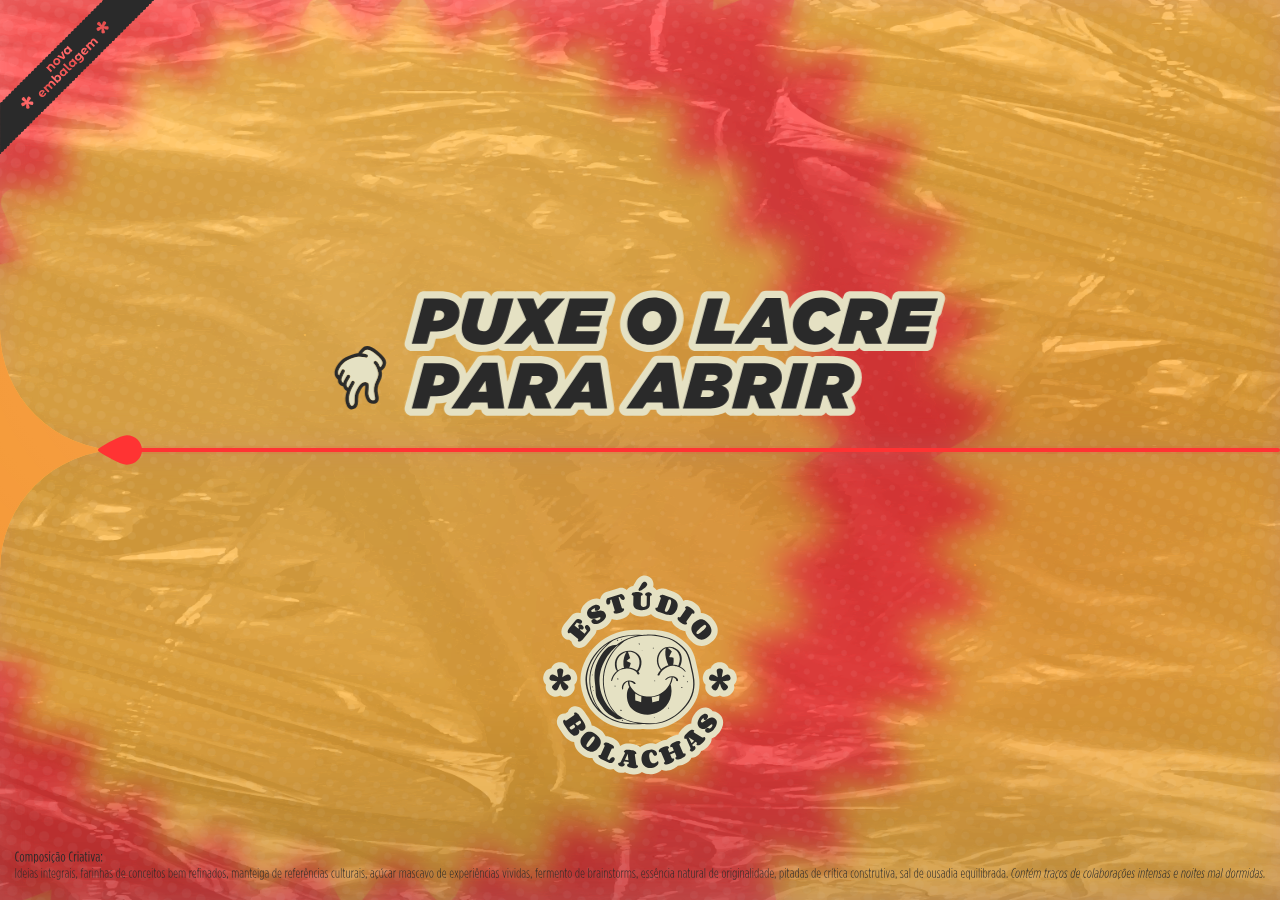
==== commit 726f261e: "Atualização de thumbs e preview" ====
--- a/index.html
+++ b/index.html
@@ -17,7 +17,6 @@
 
     <meta name="robots" content="index, follow" />
     <meta name="author" content="Estúdio Bolachas" />
-    <meta name="theme-color" content="#ff3333" />
 
     <link rel="canonical" href="https://estudiobolachas.com" />
 
@@ -56,6 +55,10 @@
       property="og:image"
       content="https://estudiobolachas.com/assets/img/thumb-bolachas/thumb-bolachas.jpg"
     />
+    <meta
+      property="og:image:alt"
+      content="Identidade visual do Estúdio Bolachas em composição gráfica da marca."
+    />
     <meta property="og:image:width" content="1200" />
     <meta property="og:image:height" content="630" />
 
@@ -71,6 +74,10 @@
     <meta
       name="twitter:image"
       content="https://estudiobolachas.com/assets/img/thumb-bolachas/thumb-bolachas.jpg"
+    />
+    <meta
+      name="twitter:image:alt"
+      content="Identidade visual do Estúdio Bolachas em composição gráfica da marca."
     />
     <meta name="twitter:url" content="https://estudiobolachas.com" />
 
@@ -113,8 +120,8 @@
         "@context": "https://schema.org",
         "@type": "CreativeAgency",
         "name": "Estúdio Bolachas",
-        "url": "https://www.estudiobolachas.com/",
-        "logo": "https://www.estudiobolachas.com/assets/img/thumb-bolachas/thumb-bolachas.png",
+        "url": "https://estudiobolachas.com/",
+        "logo": "https://estudiobolachas.com/assets/img/thumb-bolachas/thumb-bolachas.png",
         "description": "Estúdio criativo focado em design, identidade visual, sites, comunicação e projetos digitais com personalidade.",
         "sameAs": [
           "https://www.instagram.com/estudiobolachas/",
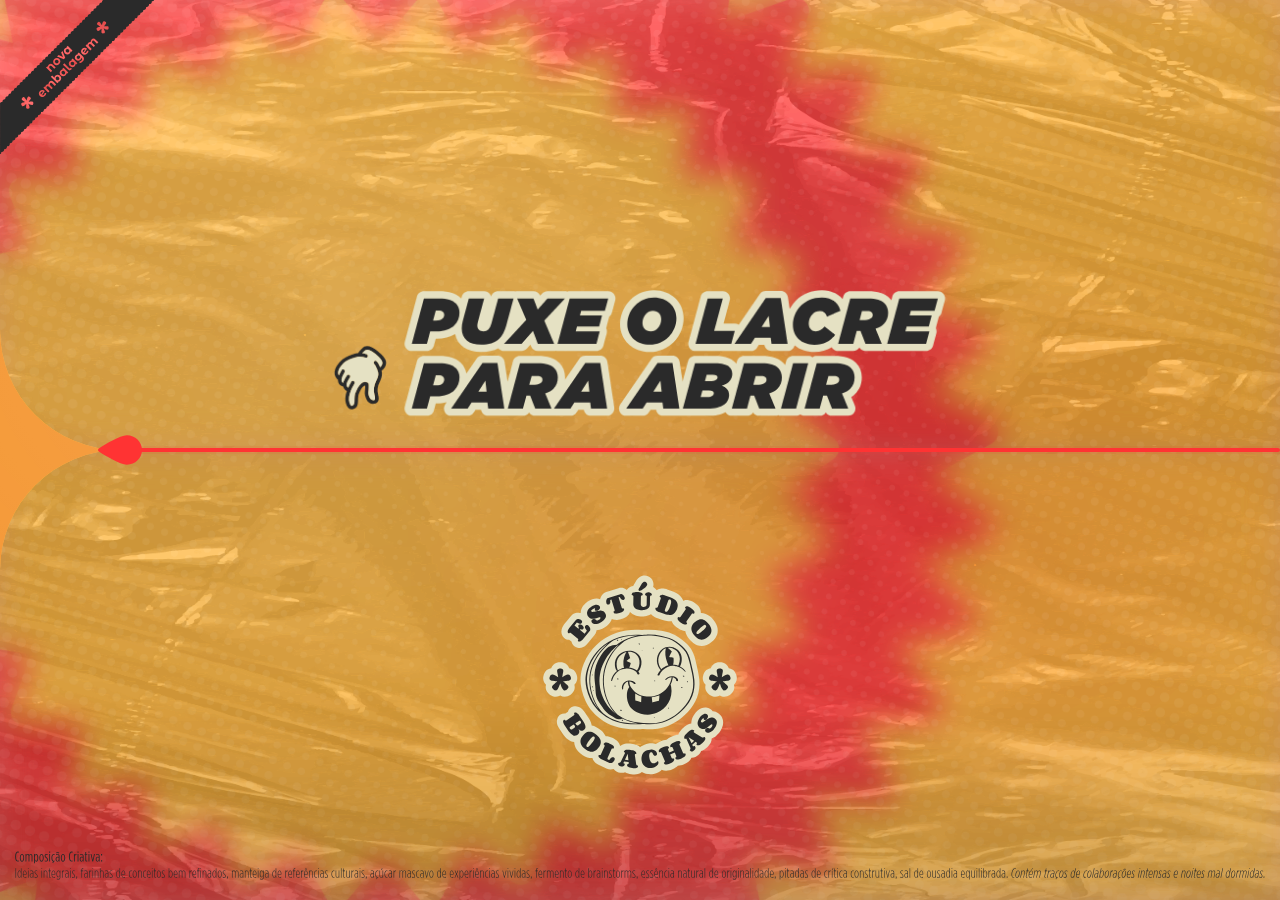
==== commit 0253a477: "Correção nos links whatsapp" ====
--- a/index.html
+++ b/index.html
@@ -322,9 +322,8 @@
 
           <a
             class="ctSocialBtn"
-            href="https://api.whatsapp.com/message/KOBMPQ3VIMDCH1"
+            href="https://wa.me/5513996456249?text=Olá,%20como%20vai?%20Quero%20falar%20sobre%20um%20projeto."
             aria-label="WhatsApp"
-            target="_blank"
             rel="noopener noreferrer"
           >
             <span class="ctSocialIcon ctSocialIcon--whats" aria-hidden="true"></span>
@@ -382,8 +381,7 @@
 
         <a
           class="svcCta"
-          href="https://api.whatsapp.com/message/KOBMPQ3VIMDCH1"
-          target="_blank"
+          href="https://wa.me/5513996456249?text=Olá,%20como%20vai?%20Quero%20falar%20sobre%20um%20projeto."
           rel="noopener noreferrer"
         >
           <span class="svcCta__label">FALE COM A GENTE</span>
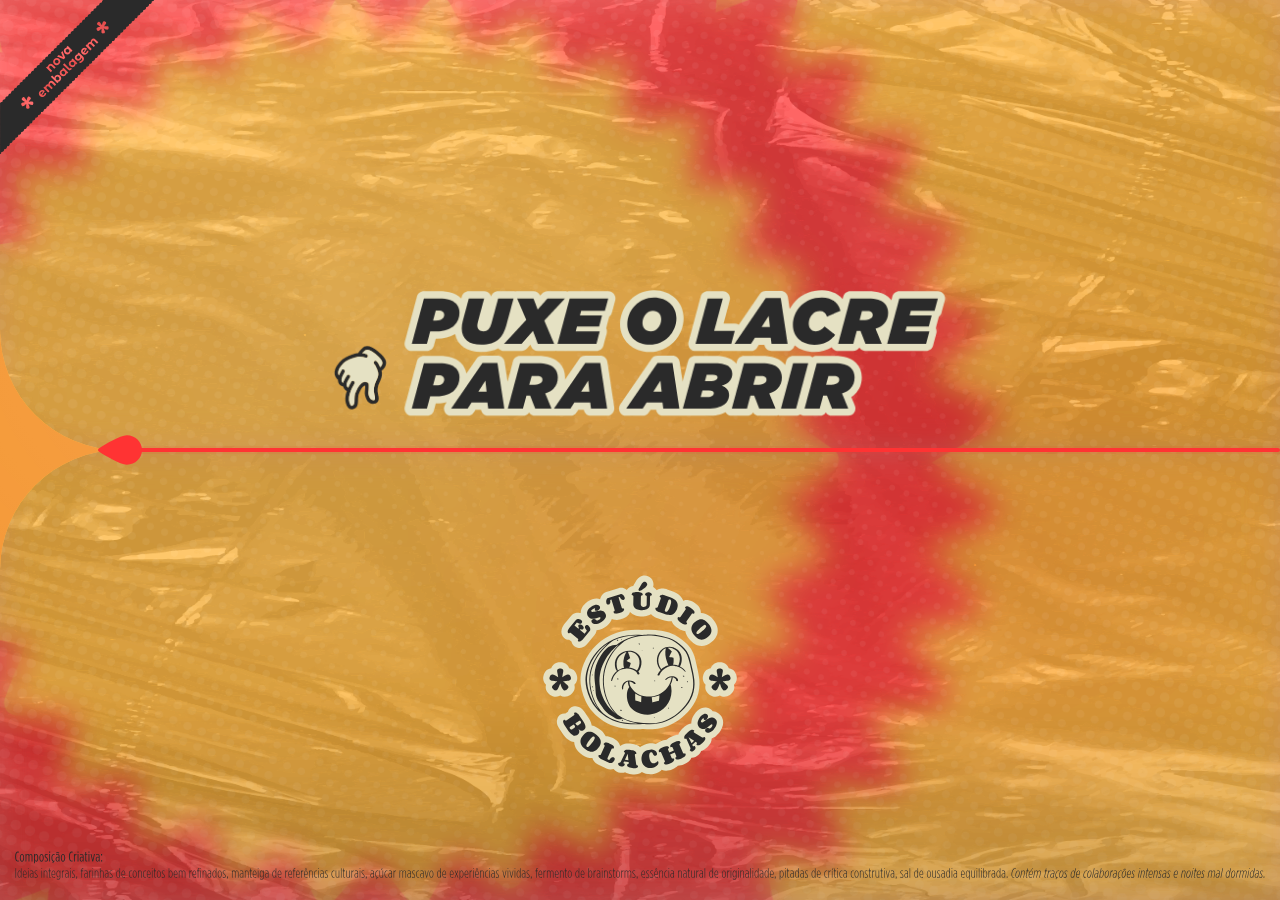
==== commit fd36ba37: "Ajuste no form, página de agradecimento e breakpoints gerais de layout" ====
--- a/index.html
+++ b/index.html
@@ -250,7 +250,26 @@
         <p class="ctIntro">Use o formulário abaixo ou dê um “alô” nas nossas redes sociais.</p>
 
         <div class="ctFormBox">
-          <form class="ctForm" action="#" method="post">
+          <form
+            class="ctForm"
+            name="contato"
+            method="POST"
+            action="/obrigado"
+            data-netlify="true"
+            netlify-honeypot="bot-field"
+          >
+            <input type="hidden" name="form-name" value="contato" />
+            <input
+              type="hidden"
+              name="subject"
+              data-remove-prefix
+              value="Novo lead - Estúdio Bolachas"
+            />
+
+            <p class="hidden-field">
+              <label>Não preencha: <input name="bot-field" /></label>
+            </p>
+
             <label class="ctField">
               <span class="ctIcon ctIcon--user" aria-hidden="true"></span>
               <input class="ctInput" type="text" name="nome" placeholder="Nome*" required />
@@ -471,5 +490,22 @@
     <script src="js/entry.js"></script>
     <script src="js/content.js"></script>
     <script src="js/radial.js"></script>
+
+    <form
+      name="contato"
+      method="POST"
+      action="/obrigado"
+      data-netlify="true"
+      netlify-honeypot="bot-field"
+      hidden
+    >
+      <input type="hidden" name="form-name" value="contato" />
+      <input type="text" name="nome" />
+      <input type="email" name="email" />
+      <input type="tel" name="telefone" />
+      <textarea name="mensagem"></textarea>
+      <input name="bot-field" />
+      <input type="hidden" name="subject" value="Novo lead - Estúdio Bolachas" />
+    </form>
   </body>
 </html>
--- a/css/base.css
+++ b/css/base.css
@@ -324,3 +324,11 @@
   white-space: nowrap;
   border: 0;
 }
+
+.hidden-field {
+  position: absolute !important;
+  left: -9999px !important;
+  width: 1px !important;
+  height: 1px !important;
+  overflow: hidden !important;
+}
--- a/css/home.css
+++ b/css/home.css
@@ -41,13 +41,13 @@
   }
 }
 
-@media (min-width: 521px) and (max-width: 900px) {
+@media (min-width: 521px) and (max-width: 1080px) {
   .radial {
     --radius: 150px;
   }
 }
 
-@media (min-width: 901px) {
+@media (min-width: 1081px) {
   .radial {
     --radius: 275px;
   }
@@ -114,7 +114,7 @@
   }
 }
 
-@media (min-width: 500px) and (max-width: 900px) {
+@media (min-width: 500px) and (max-width: 1080px) {
   .radial {
     --rosetaSize: 90vh;
     --rosetaDx: 10vw;
@@ -122,7 +122,7 @@
   }
 }
 
-@media (min-width: 901px) {
+@media (min-width: 1081px) {
   .radial {
     --rosetaSize: 96vw;
     --rosetaDx: 300px;
@@ -146,6 +146,7 @@
   font-family: "Gotham Ultra Italic", "Gotham Ultra", "Arial Black", Arial, sans-serif;
   font-weight: 800;
   font-size: clamp(34px, 6.2vw, 74px);
+  font-style: italic;
   line-height: 1;
   letter-spacing: -0.02em;
   text-transform: uppercase;
@@ -196,7 +197,7 @@
   background: #e5e1c3;
 }
 
-@media (min-width: 901px) {
+@media (min-width: 1081px) {
   .radial__dots {
     top: var(--cy);
     transform: translateY(-50%);
@@ -269,7 +270,7 @@
 }
 
 /* Desktop */
-@media (min-width: 901px) {
+@media (min-width: 1081px) {
   .gfxBand {
     top: 0;
     right: 0;
@@ -309,7 +310,7 @@
 }
 
 /* Mobile */
-@media (max-width: 900px) {
+@media (max-width: 1080px) {
   .gfxBand {
     left: 0;
     right: 0;
@@ -369,7 +370,7 @@
 }
 
 /* Desktop */
-@media (min-width: 901px) {
+@media (min-width: 1081px) {
   .bolachasHeader {
     right: 18vw;
     top: 50%;
@@ -390,7 +391,7 @@
 }
 
 /* Mobile */
-@media (max-width: 900px) {
+@media (max-width: 1080px) {
   .bolachasHeader {
     left: 50%;
     bottom: 14vh;
@@ -414,7 +415,7 @@
    Ajustes para notebooks com pouca altura útil
    ========================================================================== */
 
-@media (min-width: 901px) and (max-height: 800px) {
+@media (min-width: 1081px) and (max-height: 800px) {
   .radial {
     --radius: 220px;
     --cx: calc(var(--radius) * 0.16 + var(--safe));
--- a/css/content.css
+++ b/css/content.css
@@ -18,6 +18,7 @@
   font-family: "Gotham Ultra Italic", "Gotham Ultra", "Arial Black", Arial, sans-serif;
   font-weight: 800;
   font-size: clamp(50px, 8vw, 120px);
+  font-style: italic;
   line-height: 1;
   letter-spacing: 0.02em;
   text-transform: uppercase;
@@ -88,7 +89,7 @@
   }
 }
 
-@media (max-width: 900px) {
+@media (max-width: 1080px) {
   :root {
     --app-height: 100vh;
     --contentPanelH: calc(var(--app-height) * 0.73);
@@ -149,7 +150,7 @@
   translate: 0 0;
 }
 
-@media (max-width: 900px) {
+@media (max-width: 1080px) {
   .contentPanel {
     top: auto;
     bottom: 0;
@@ -197,7 +198,7 @@
   }
 }
 
-@media (max-width: 900px) {
+@media (max-width: 1080px) {
   .contentPanel__inner {
     --panelPad: clamp(12px, 3.2vw, 18px);
   }
@@ -381,7 +382,7 @@
   }
 }
 
-@media (max-width: 900px) {
+@media (max-width: 1080px) {
   .panelSection--manifesto {
     min-height: 100%;
     padding-top: 0;
@@ -460,7 +461,7 @@
 }
 
 /* Mobile */
-@media (max-width: 900px) {
+@media (max-width: 1080px) {
   .bolachinhaLogo {
     left: 50%;
     top: 3vh;
@@ -569,7 +570,7 @@
   outline-offset: 3px;
 }
 
-@media (max-width: 900px) {
+@media (max-width: 1080px) {
   .panelSection--links {
     min-height: 100%;
     gap: 10px;
@@ -786,7 +787,7 @@
   }
 }
 
-@media (max-width: 900px) {
+@media (max-width: 1080px) {
   .panelSection--servicos {
     min-height: 100%;
     gap: 10px;
@@ -1122,7 +1123,7 @@
   }
 }
 
-@media (max-width: 900px) {
+@media (max-width: 1080px) {
   .panelSection--contato {
     min-height: 100%;
     gap: 8px;
@@ -1220,7 +1221,7 @@
 }
 
 /* ALINHAMENTO DE SEÇÕES */
-@media (max-width: 900px) {
+@media (max-width: 1080px) {
   .panelSection--manifesto,
   .panelSection--links,
   .panelSection--servicos,
@@ -1231,7 +1232,7 @@
   }
 }
 
-@media (max-width: 900px) {
+@media (max-width: 1080px) {
   .panelSection--servicos,
   .panelSection--contato {
     justify-items: center;
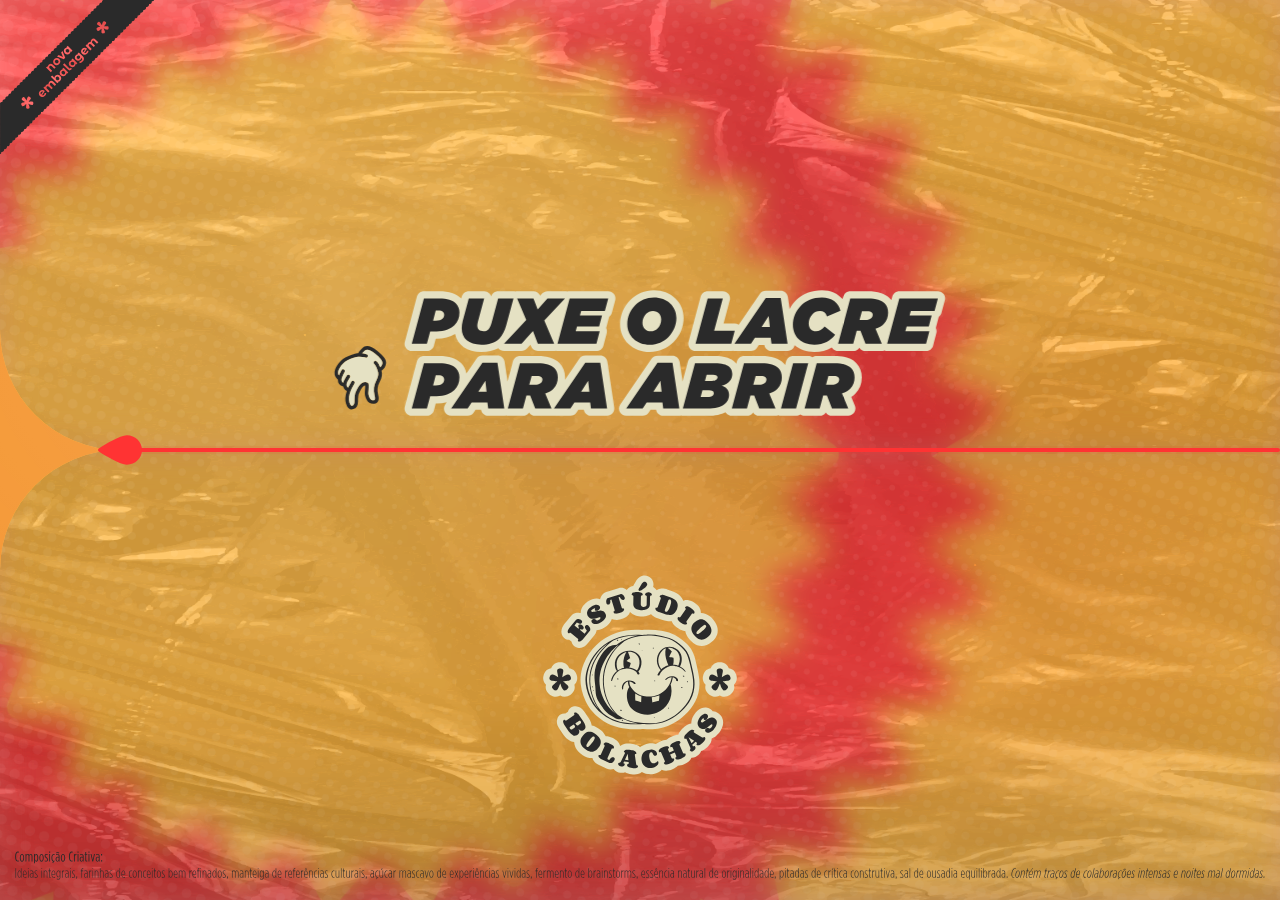
==== commit 6aac5b71: "Ajuste em obrigado.html" ====
--- a/index.html
+++ b/index.html
@@ -254,7 +254,7 @@
             class="ctForm"
             name="contato"
             method="POST"
-            action="/obrigado"
+            action="/obrigado.html"
             data-netlify="true"
             netlify-honeypot="bot-field"
           >
